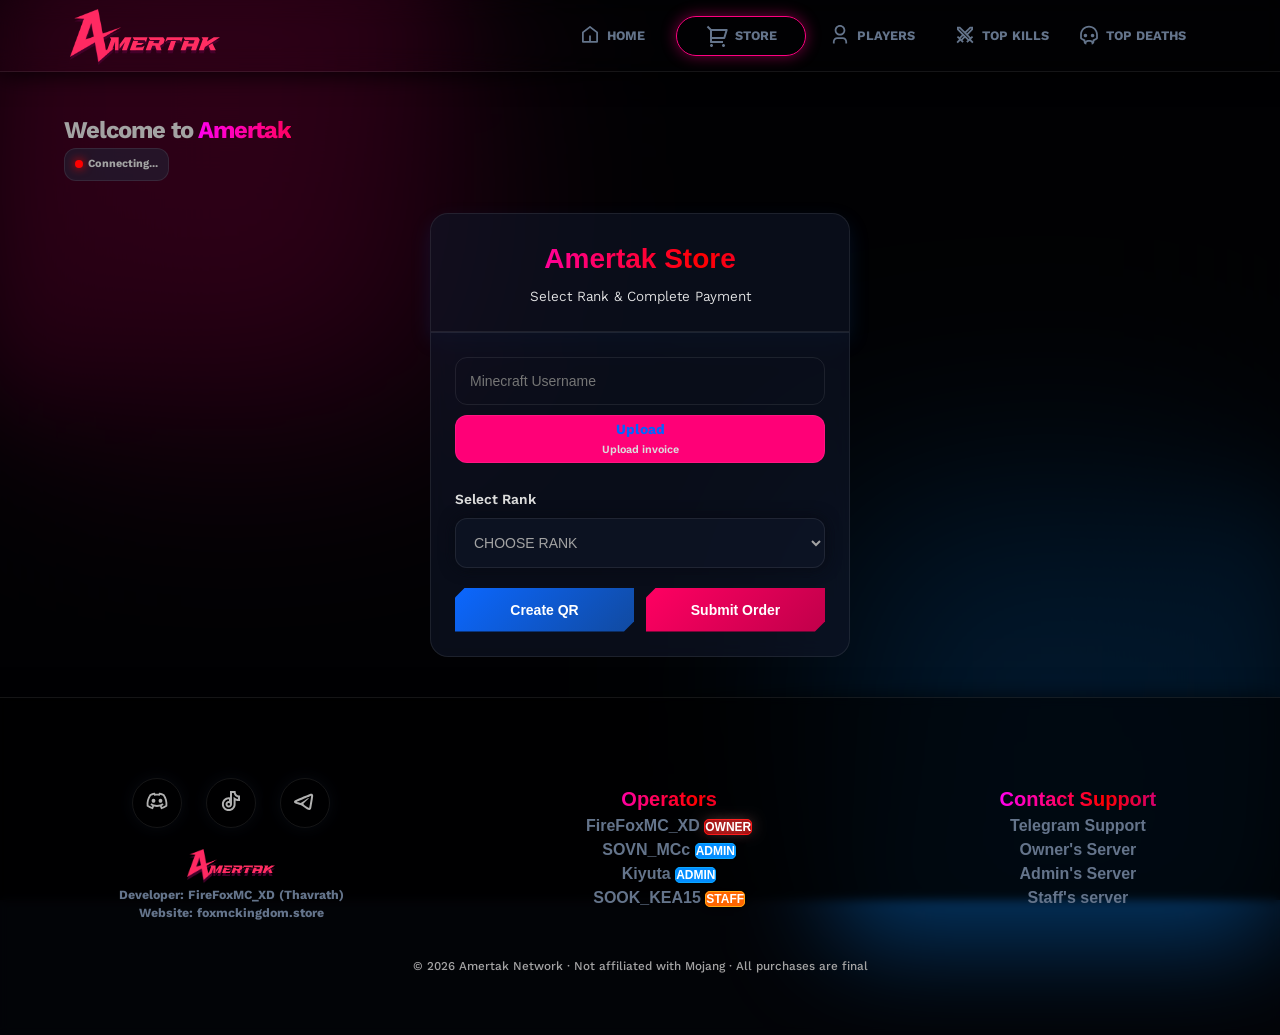
==== store/Payment/index.html @ de05e5a4 "update" ====
<!DOCTYPE html>
<html lang="km">
<head>
    <meta charset="UTF-8">
    <meta name="viewport" content="width=device-width, initial-scale=1.0, maximum-scale=1.0, user-scalable=no">
    <title>Welcome to Amertak</title>

    <meta name="description" content="Best Minecraft Khmer Server in Cambodia! Join Survival & PvP world, build, fight, and enjoy smooth gameplay with Khmer community.">
    <meta name="keywords" content="Minecraft Khmer Server, Cambodia Minecraft Server, Khmer SMP, PvP Server Cambodia, Survival Server Khmer, MC KH Server">

    <!-- Favicon -->
    <link rel="icon" type="image/png" href="/images/logo.svg">
    <link rel="shortcut icon" href="/images/logo.svg">

    <!-- ================= OPEN GRAPH (Facebook / Discord / Messenger preview) ================= -->
    <meta property="og:type" content="website">
    <meta property="og:title" content="Minecraft Khmer Server">
    <meta property="og:description" content="Join the best Khmer Minecraft Server! Survival, PvP, building & more with friends in Cambodia.">
    
    <!-- 🔥 Banner Image (IMPORTANT for link preview) -->
    <meta property="og:image" content="/images/logo.svg">
    <meta property="og:image:width" content="1200">
    <meta property="og:image:height" content="630">

    <!-- Website URL (change to your domain) -->
    <meta property="og:url" content="https://foxmckingdom.com">

    <meta property="og:site_name" content="Khmer Minecraft Server">

    <!-- ================= TWITTER CARD ================= -->
    <meta name="twitter:card" content="summary_large_image">
    <meta name="twitter:title" content="Minecraft Khmer Server">
    <meta name="twitter:description" content="Join Survival & PvP Khmer Minecraft Server with smooth gameplay.">
    <meta name="twitter:image" content="/images/logo.svg">
    
    <!-- External Resources -->
    <script src="https://unpkg.com/lucide@latest"></script>
    <link href="https://fonts.googleapis.com/css2?family=Kantumruy+Pro:wght@400;600;700&display=swap" rel="stylesheet">
    <link rel="stylesheet" href="https://unpkg.com/aos@2.3.4/dist/aos.css">
    <link href="https://fonts.googleapis.com/css2?family=Bungee&family=Share+Tech&display=swap" rel="stylesheet">
    <link rel="stylesheet" href="/style.css">
    <link rel="stylesheet" href="/store/Payment/style.css">
    <link rel="stylesheet" href="/progress-loader/loader.css">
</head>
<body>

    <!-- Blur Background Colours -->
    <div>
        <span class="blur-card"></span>
        <span class="blur-card"></span>
        <span class="blur"></span>
    </div>

    <!-- Mobile Sidebar Drawer (Hidden on Desktop) -->
    <div id="overlay" onclick="toggleSidebar()" class="overlay hidden"></div>
    <aside id="sidebar" class="sidebar-mobile">
        <nav class="mobile-nav">
            <a href='/' class="nav-link"><svg xmlns="http://www.w3.org/2000/svg" viewBox="0 0 24 24" width="20" height="20"><path d="M13 19H19V9.97815L12 4.53371L5 9.97815V19H11V13H13V19ZM21 20C21 20.5523 20.5523 21 20 21H4C3.44772 21 3 20.5523 3 20V9.48907C3 9.18048 3.14247 8.88917 3.38606 8.69972L11.3861 2.47749C11.7472 2.19663 12.2528 2.19663 12.6139 2.47749L20.6139 8.69972C20.8575 8.88917 21 9.18048 21 9.48907V20Z"></path></svg> Home</a>
            
            <a href="/store" class="nav-link active"><svg xmlns="http://www.w3.org/2000/svg" viewBox="0 0 24 24" width="20" height="20"><path d="M4.00436 6.41686L0.761719 3.17422L2.17593 1.76001L5.41857 5.00265H20.6603C21.2126 5.00265 21.6603 5.45037 21.6603 6.00265C21.6603 6.09997 21.6461 6.19678 21.6182 6.29L19.2182 14.29C19.0913 14.713 18.7019 15.0027 18.2603 15.0027H6.00436V17.0027H17.0044V19.0027H5.00436C4.45207 19.0027 4.00436 18.5549 4.00436 18.0027V6.41686ZM6.00436 7.00265V13.0027H17.5163L19.3163 7.00265H6.00436ZM5.50436 23.0027C4.67593 23.0027 4.00436 22.3311 4.00436 21.5027C4.00436 20.6742 4.67593 20.0027 5.50436 20.0027C6.33279 20.0027 7.00436 20.6742 7.00436 21.5027C7.00436 22.3311 6.33279 23.0027 5.50436 23.0027ZM17.5044 23.0027C16.6759 23.0027 16.0044 22.3311 16.0044 21.5027C16.0044 20.6742 16.6759 20.0027 17.5044 20.0027C18.3328 20.0027 19.0044 20.6742 19.0044 21.5027C19.0044 22.3311 18.3328 23.0027 17.5044 23.0027Z"></path></svg> Store</a>

            <a href="/players" class="nav-link"><svg xmlns="http://www.w3.org/2000/svg" viewBox="0 0 24 24" width="20" height="20"><path d="M20 22H18V20C18 18.3431 16.6569 17 15 17H9C7.34315 17 6 18.3431 6 20V22H4V20C4 17.2386 6.23858 15 9 15H15C17.7614 15 20 17.2386 20 20V22ZM12 13C8.68629 13 6 10.3137 6 7C6 3.68629 8.68629 1 12 1C15.3137 1 18 3.68629 18 7C18 10.3137 15.3137 13 12 13ZM12 11C14.2091 11 16 9.20914 16 7C16 4.79086 14.2091 3 12 3C9.79086 3 8 4.79086 8 7C8 9.20914 9.79086 11 12 11Z"></path></svg> Players</a>
            
            <div class="nav-label"><svg xmlns="http://www.w3.org/2000/svg" viewBox="0 0 24 18" width="20" height="20" fill="rgba(255,255,255,1)"><path d="M2 13H8V21H2V13ZM16 8H22V21H16V8ZM9 3H15V21H9V3ZM4 15V19H6V15H4ZM11 5V19H13V5H11ZM18 10V19H20V10H18Z"></path></svg> Leaderboard</div>

            <a href="/topkills" class="nav-link"><svg xmlns="http://www.w3.org/2000/svg" viewBox="0 0 24 27" width="24" height="24" fill="rgba(255,255,255,1)"><path d="M17.4563 3L20.9991 3.00335L21.001 6.52648L15.5341 11.992L18.3624 14.8207L19.7772 13.4071L21.1915 14.8213L18.7166 17.2962L21.545 20.1246L20.1308 21.5388L17.3024 18.7104L14.8275 21.1853L13.4133 19.7711L14.8269 18.3562L11.9981 15.528L9.1703 18.3558L10.5849 19.7711L9.17064 21.1853L6.69614 18.71L3.86734 21.5388L2.45312 20.1246L5.28192 17.2958L2.80668 14.8213L4.22089 13.4071L5.63477 14.8202L8.46212 11.992L3.00181 6.53118L2.99907 3L6.54506 3.00335L11.9981 8.457L17.4563 3ZM9.87612 13.406L7.04807 16.234L7.75607 16.941L10.5831 14.113L9.87612 13.406ZM19.0001 5.001H18.2831L13.4121 9.87L14.1191 10.577L19.0001 5.698V5.001ZM5.00007 5.001V5.701L16.2411 16.942L16.9482 16.2349L5.71507 5.002L5.00007 5.001Z"></path></svg> Top Kills</a>

            <a href="/topdeaths" class="nav-link"><svg xmlns="http://www.w3.org/2000/svg" viewBox="0 0 24 27" width="24" height="24" fill="rgba(255,255,255,1)"><path d="M12 2C17.5228 2 22 6.47715 22 12V15.7639C22 16.5215 21.572 17.214 20.8944 17.5528L18 19V20C18 21.5977 16.7511 22.9037 15.1763 22.9949L14.9499 23.0004C14.9718 22.8926 14.9868 22.7823 14.9943 22.67L15 22.5V22C15 20.9456 14.1841 20.0818 13.1493 20.0055L13 20H11C9.94564 20 9.08183 20.8159 9.00549 21.8507L9 22V22.5C9 22.6714 9.01725 22.8387 9.0501 23.0004L9 23C7.34315 23 6 21.6569 6 20V19L3.10557 17.5528C2.428 17.214 2 16.5215 2 15.7639V12C2 6.47715 6.47715 2 12 2ZM12 4C7.66509 4 4.13546 7.44784 4.00381 11.7508L4 12V15.7639L8 17.7639V19.355L8.07537 19.2711C8.76418 18.5335 9.72777 18.0584 10.7981 18.005L11 18L13.0735 18.0013L13.2964 18.0109C14.2947 18.0846 15.1868 18.5219 15.8452 19.1884L16 19.355V17.7639L20 15.7639V12C20 7.58172 16.4183 4 12 4ZM8 11C9.10457 11 10 11.8954 10 13C10 14.1046 9.10457 15 8 15C6.89543 15 6 14.1046 6 13C6 11.8954 6.89543 11 8 11ZM16 11C17.1046 11 18 11.8954 18 13C18 14.1046 17.1046 15 16 15C14.8954 15 14 14.1046 14 13C14 11.8954 14.8954 11 16 11Z"></path></svg> Top deaths</a>
        </nav>
    </aside>

    <!-- Main Content Wrapper -->
    <div class="app-wrapper">
        <header class="header">
            <div class="header-container">
                <!-- Branding -->
                <div class="header-left">
                    <div class="brand">
                        <div class="brand-icon"><img src="/images/logo.svg" alt="logo" width="150px"></div>
                    </div>
                </div>

                <button onclick="toggleSidebar()" class="hamburger-btn">
                    <svg xmlns="http://www.w3.org/2000/svg" viewBox="0 0 24 24" width="30" height="30" fill="rgba(255,255,255,1)"><path d="M16 18V20H5V18H16ZM21 11V13H3V11H21ZM19 4V6H8V4H19Z"></path></svg>
                </button>

                <!-- Desktop Navigation Bar -->
                <nav class="desktop-navbar">
                    <div class="nav-item" onclick="window.location.href='/'"><svg xmlns="http://www.w3.org/2000/svg" viewBox="0 0 24 27" width="24" height="24" fill="rgba(255,255,255,1)"><path d="M13 19H19V9.97815L12 4.53371L5 9.97815V19H11V13H13V19ZM21 20C21 20.5523 20.5523 21 20 21H4C3.44772 21 3 20.5523 3 20V9.48907C3 9.18048 3.14247 8.88917 3.38606 8.69972L11.3861 2.47749C11.7472 2.19663 12.2528 2.19663 12.6139 2.47749L20.6139 8.69972C20.8575 8.88917 21 9.18048 21 9.48907V20Z"></path></svg> Home</div>

                    <div class="nav-item active" onclick="window.location.href='/store'"><svg xmlns="http://www.w3.org/2000/svg" viewBox="0 0 24 24" width="24" height="24" fill="currentColor"><path d="M4.00436 6.41686L0.761719 3.17422L2.17593 1.76001L5.41857 5.00265H20.6603C21.2126 5.00265 21.6603 5.45037 21.6603 6.00265C21.6603 6.09997 21.6461 6.19678 21.6182 6.29L19.2182 14.29C19.0913 14.713 18.7019 15.0027 18.2603 15.0027H6.00436V17.0027H17.0044V19.0027H5.00436C4.45207 19.0027 4.00436 18.5549 4.00436 18.0027V6.41686ZM6.00436 7.00265V13.0027H17.5163L19.3163 7.00265H6.00436ZM5.50436 23.0027C4.67593 23.0027 4.00436 22.3311 4.00436 21.5027C4.00436 20.6742 4.67593 20.0027 5.50436 20.0027C6.33279 20.0027 7.00436 20.6742 7.00436 21.5027C7.00436 22.3311 6.33279 23.0027 5.50436 23.0027ZM17.5044 23.0027C16.6759 23.0027 16.0044 22.3311 16.0044 21.5027C16.0044 20.6742 16.6759 20.0027 17.5044 20.0027C18.3328 20.0027 19.0044 20.6742 19.0044 21.5027C19.0044 22.3311 18.3328 23.0027 17.5044 23.0027Z"></path></svg> Store</div>

                    <div class="nav-item" onclick="window.location.href='/players'"><svg xmlns="http://www.w3.org/2000/svg" viewBox="0 0 24 27" width="24" height="24" fill="rgba(255,255,255,1)"><path d="M20 22H18V20C18 18.3431 16.6569 17 15 17H9C7.34315 17 6 18.3431 6 20V22H4V20C4 17.2386 6.23858 15 9 15H15C17.7614 15 20 17.2386 20 20V22ZM12 13C8.68629 13 6 10.3137 6 7C6 3.68629 8.68629 1 12 1C15.3137 1 18 3.68629 18 7C18 10.3137 15.3137 13 12 13ZM12 11C14.2091 11 16 9.20914 16 7C16 4.79086 14.2091 3 12 3C9.79086 3 8 4.79086 8 7C8 9.20914 9.79086 11 12 11Z"></path></svg> Players</div>

                    <div class="nav-item" onclick="window.location.href='/topkills'"><svg xmlns="http://www.w3.org/2000/svg" viewBox="0 0 24 27" width="24" height="24" fill="rgba(255,255,255,1)"><path d="M17.4563 3L20.9991 3.00335L21.001 6.52648L15.5341 11.992L18.3624 14.8207L19.7772 13.4071L21.1915 14.8213L18.7166 17.2962L21.545 20.1246L20.1308 21.5388L17.3024 18.7104L14.8275 21.1853L13.4133 19.7711L14.8269 18.3562L11.9981 15.528L9.1703 18.3558L10.5849 19.7711L9.17064 21.1853L6.69614 18.71L3.86734 21.5388L2.45312 20.1246L5.28192 17.2958L2.80668 14.8213L4.22089 13.4071L5.63477 14.8202L8.46212 11.992L3.00181 6.53118L2.99907 3L6.54506 3.00335L11.9981 8.457L17.4563 3ZM9.87612 13.406L7.04807 16.234L7.75607 16.941L10.5831 14.113L9.87612 13.406ZM19.0001 5.001H18.2831L13.4121 9.87L14.1191 10.577L19.0001 5.698V5.001ZM5.00007 5.001V5.701L16.2411 16.942L16.9482 16.2349L5.71507 5.002L5.00007 5.001Z"></path></svg> Top Kills</div>

                    <div class="nav-item" onclick="window.location.href='/topdeaths'"><svg xmlns="http://www.w3.org/2000/svg" viewBox="0 0 24 27" width="24" height="24" fill="rgba(255,255,255,1)"><path d="M12 2C17.5228 2 22 6.47715 22 12V15.7639C22 16.5215 21.572 17.214 20.8944 17.5528L18 19V20C18 21.5977 16.7511 22.9037 15.1763 22.9949L14.9499 23.0004C14.9718 22.8926 14.9868 22.7823 14.9943 22.67L15 22.5V22C15 20.9456 14.1841 20.0818 13.1493 20.0055L13 20H11C9.94564 20 9.08183 20.8159 9.00549 21.8507L9 22V22.5C9 22.6714 9.01725 22.8387 9.0501 23.0004L9 23C7.34315 23 6 21.6569 6 20V19L3.10557 17.5528C2.428 17.214 2 16.5215 2 15.7639V12C2 6.47715 6.47715 2 12 2ZM12 4C7.66509 4 4.13546 7.44784 4.00381 11.7508L4 12V15.7639L8 17.7639V19.355L8.07537 19.2711C8.76418 18.5335 9.72777 18.0584 10.7981 18.005L11 18L13.0735 18.0013L13.2964 18.0109C14.2947 18.0846 15.1868 18.5219 15.8452 19.1884L16 19.355V17.7639L20 15.7639V12C20 7.58172 16.4183 4 12 4ZM8 11C9.10457 11 10 11.8954 10 13C10 14.1046 9.10457 15 8 15C6.89543 15 6 14.1046 6 13C6 11.8954 6.89543 11 8 11ZM16 11C17.1046 11 18 11.8954 18 13C18 14.1046 17.1046 15 16 15C14.8954 15 14 14.1046 14 13C14 11.8954 14.8954 11 16 11Z"></path></svg> Top Deaths</div>
                </nav>
            </div>
        </header>

        <main class="main-content">
            <div class="content-container">
                <!-- Dynamic Page Header -->
                <section class="page-header">
                    <div class="header-titles">
                        <h2 id="mainTitle" data-aos="zoom-up" data-aos-delay="100">Welcome to <strong>Amertak</strong></h2>
                        <!-- Server Status Status -->
                        <div class="header-right">
                            <div class="server-status" data-aos="zoom" data-aos-delay="200">
                                 <span id="statusDot" class="status-dot"></span>
                                <span id="playerCounter" class="status-text">Connecting...</span>
                            </div>
                        </div>
                    </div>
                </section>
                
                <!-- Loading Progress -->
                <div class="glass-loader-container">
                    <svg class="progress-svg">
                        <defs>
                            <linearGradient id="gradient-color" x1="0%" y1="0%" x2="100%" y2="100%">
                                <stop offset="0%" stop-color="#ff0080"/>
                                <stop offset="100%" stop-color="#ff0022"/>
                            </linearGradient>
                        </defs>

                        <circle class="circle-bg" cx="100" cy="100" r="65"></circle>
                        <circle class="circle-progress" id="progress-bar" cx="100" cy="100" r="65"></circle>
                    </svg>

                    <div class="progress-text" id="progress-number"></div>
                </div>
                
<!--  Ranks Store -->
<div class="app">
    <div class="header-store">
        <h4>Amertak Store</h4>
        <p>Select Rank & Complete Payment</p>
    </div>

    <div class="card-store">
        <form id="paymentForm" onsubmit="return false;">

            <div class="form">
                <input 
                    type="text" 
                    id="username"
                    placeholder="Minecraft Username" 
                    required
                >

                <label for="fileUpload" class="upload-btn">
                    <p class="filetext">Upload</p>
                    <p class="filetxt" id="filetxt">Upload invoice</p>
                </label>

                <input 
                    type="file" 
                    id="fileUpload" 
                    name="receipt"
                    accept="image/*"
                    hidden
                    required
                >
            </div>

            <label for="rank">Select Rank</label>
            <select id="rank" required>
                <option value="">Choose Rank</option>
                <option value="vip">VIP - $2</option>
                <option value="mvp">MVP - $3.5</option>
                <option value="mvpplus">MVP+ - $5</option>
                <option value="epic">EPIC - $6.5</option>
                <option value="kingdom">KINGDOM - $8</option>
            </select>

            <p class="errorsl" id="rankError">Please select a rank!</p>

            <div id="loader" class="hidden">
                <div class="spinner"></div>
                <p>Loading QR...</p>
            </div>

            <div id="qr-container" class="hidden">
                <img id="qr-img" src="" alt="QR Code">
            </div>
            
            <div class="button">
                <button class="main-button" type="button" onclick="generateQR()">Create QR</button>
                <button class="main-button" type="button" onclick="sendOrder()">Submit Order</button>
            </div>
        </form>
    </div>
</div>
        </main>

        <!-- ERROR PAYMENT -->
        <div class="error">
            <h1  class="error-title">error</h1>
            <div id="error-info"></div>
            <div class="progress-border"></div>
        </div>

        <!-- Footer -->
        <footer class="footer">
            <!-- Icons & Info -->
            <div class="footer-info" style="margin: auto; position: relative;">
                <div class="sub-footer">
                    <div class="social-links">
                       <a href="https://dsc.gg/fox-mckingdom" class="social-icon" data-aos="fade-up" data-aos-delay="100"><svg class="icon" xmlns="http://www.w3.org/2000/svg" viewBox="0 0 24 24" width="24" height="24" fill="rgba(255,255,255,1)"><path d="M8.52062 13.8458C7.48059 13.8458 6.63159 12.9014 6.63159 11.7446 6.63159 10.5879 7.45936 9.64331 8.52062 9.64331 9.57123 9.64331 10.4308 10.5879 10.4096 11.7446 10.4096 12.9014 9.57123 13.8458 8.52062 13.8458ZM15.4941 13.8458C14.454 13.8458 13.604 12.9014 13.604 11.7446 13.604 10.5879 14.4328 9.64331 15.4941 9.64331 16.5447 9.64331 17.4043 10.5879 17.3831 11.7446 17.3831 12.9014 16.5553 13.8458 15.4941 13.8458ZM10.1253 4.32296 9.81655 3.76001 9.18323 3.86556C7.71915 4.10958 6.32658 4.54677 5.02544 5.14604L4.79651 5.25148 4.65507 5.46009C2.0418 9.31441 1.3258 13.1087 1.68032 16.8362L1.71897 17.2425 2.04912 17.4824C3.78851 18.7465 5.47417 19.5189 7.12727 20.0257L7.91657 20.2676 9.03013 17.5506C10.9397 18.0226 13.0592 18.0228 14.969 17.5511L16.0757 20.2683 16.8668 20.0256C18.5173 19.5193 20.2137 18.7472 21.9466 17.4811L22.2726 17.243 22.3131 16.8414C22.7491 12.5213 21.616 8.75773 19.3547 5.45652L19.2128 5.24944 18.9846 5.14504C17.6767 4.54685 16.2852 4.10981 14.8309 3.86573L14.2132 3.76207 13.8987 4.30369C13.8112 4.45445 13.7215 4.62464 13.6364 4.79687 12.5441 4.6847 11.456 4.68446 10.3726 4.79652 10.2882 4.62736 10.2025 4.4638 10.1253 4.32296ZM6.71436 16.6102C6.91235 16.7243 7.11973 16.8358 7.32557 16.9381L6.8764 18.034C5.75585 17.6259 4.61837 17.0637 3.4476 16.2557 3.22313 13.1178 3.86092 9.951 6.01196 6.68626 6.90962 6.29123 7.8535 5.98279 8.83606 5.77295 8.89631 5.89831 8.95235 6.02066 8.99839 6.12917L9.27128 6.77238 9.96259 6.67098C11.3152 6.4726 12.6772 6.47234 14.0523 6.67124L14.7424 6.77106 15.0147 6.12917C15.0621 6.01743 15.1167 5.89547 15.1743 5.77322 16.1525 5.98326 17.098 6.29212 18.0029 6.68812 19.8781 9.50857 20.8241 12.6544 20.5486 16.2552 19.3837 17.0625 18.2422 17.6249 17.1193 18.0335L16.6735 16.939C16.8799 16.8365 17.0879 16.7246 17.2865 16.6102 17.7763 16.328 18.3039 15.976 18.6402 15.6397L17.3606 14.3602C17.1969 14.5239 16.837 14.7808 16.3831 15.0423 15.9388 15.2983 15.498 15.5052 15.2164 15.5983 13.2126 16.2608 10.7883 16.2608 8.78443 15.5983 8.50285 15.5052 8.06205 15.2983 7.61772 15.0423 7.16383 14.7808 6.80392 14.5239 6.64017 14.3602L5.36065 15.6397C5.6969 15.976 6.2245 16.328 6.71436 16.6102Z"></path></svg></a>
                       <a href="https://tiktok.com/@firefoxmc.xd" class="social-icon" data-aos="fade-up" data-aos-delay="200"><svg class="icon"  xmlns="http://www.w3.org/2000/svg" viewBox="0 0 24 24" width="24" height="24" fill="rgba(255,255,255,1)"><path d="M11.0004 2V8.41396C10.5947 8.33909 10.1768 8.3 9.75039 8.3C5.96724 8.3 2.90039 11.3668 2.90039 15.15C2.90039 18.9332 5.96724 22 9.75039 22C13.5335 22 16.6004 18.9332 16.6004 15.15V11.4136C17.6366 11.8539 18.7662 12.1 20.0005 12.1H21.0005V6.5H20.0005C18.0966 6.5 16.6004 4.96259 16.6004 3V2H11.0004ZM13.0004 4H14.688C15.0818 6.22009 16.7673 7.99607 19.0005 8.4091V10.0282C17.9624 9.87602 17.0253 9.48645 16.1567 8.905L14.6004 7.86327V15.15C14.6004 17.8286 12.429 20 9.75039 20C7.07181 20 4.90039 17.8286 4.90039 15.15C4.90039 12.4714 7.07181 10.3 9.75039 10.3C9.83431 10.3 9.91769 10.3021 10.0005 10.3063V11.9095C9.91795 11.9032 9.83454 11.9 9.75039 11.9C7.95547 11.9 6.50039 13.3551 6.50039 15.15C6.50039 16.9449 7.95547 18.4 9.75039 18.4C11.5453 18.4 13.0004 16.9449 13.0004 15.15C13.0004 11.4334 12.9992 7.71665 13.0004 4ZM8.50039 15.15C8.50039 14.4596 9.06003 13.9 9.75039 13.9C10.4407 13.9 11.0004 14.4596 11.0004 15.15C11.0004 15.8404 10.4407 16.4 9.75039 16.4C9.06003 16.4 8.50039 15.8404 8.50039 15.15Z"></path></svg></a>
                       <a href="https://t.me/Amertak_network" class="social-icon" data-aos="fade-up" data-aos-delay="300"><svg class="icon"  xmlns="http://www.w3.org/2000/svg" viewBox="0 0 24 24" width="24" height="24" fill="rgba(255,255,255,1)"><path d="M17.0943 7.14643C17.6874 6.93123 17.9818 6.85378 18.1449 6.82608C18.1461 6.87823 18.1449 6.92051 18.1422 6.94825C17.9096 9.39217 16.8906 15.4048 16.3672 18.2026C16.2447 18.8578 16.1507 19.1697 15.5179 18.798C15.1014 18.5532 14.7245 18.2452 14.3207 17.9805C12.9961 17.1121 11.1 15.8189 11.2557 15.8967C9.95162 15.0373 10.4975 14.5111 11.2255 13.8093C11.3434 13.6957 11.466 13.5775 11.5863 13.4525C11.64 13.3967 11.9027 13.1524 12.2731 12.8081C13.4612 11.7035 15.7571 9.56903 15.8151 9.32202C15.8246 9.2815 15.8334 9.13045 15.7436 9.05068C15.6539 8.97092 15.5215 8.9982 15.4259 9.01989C15.2904 9.05064 13.1326 10.4769 8.95243 13.2986C8.33994 13.7192 7.78517 13.9242 7.28811 13.9134L7.29256 13.9156C6.63781 13.6847 5.9849 13.4859 5.32855 13.286C4.89736 13.1546 4.46469 13.0228 4.02904 12.8812C3.92249 12.8466 3.81853 12.8137 3.72083 12.783C8.24781 10.8109 11.263 9.51243 12.7739 8.884C14.9684 7.97124 16.2701 7.44551 17.0943 7.14643ZM19.5169 5.21806C19.2635 5.01244 18.985 4.91807 18.7915 4.87185C18.5917 4.82412 18.4018 4.80876 18.2578 4.8113C17.7814 4.81969 17.2697 4.95518 16.4121 5.26637C15.5373 5.58382 14.193 6.12763 12.0058 7.03736C10.4638 7.67874 7.39388 9.00115 2.80365 11.001C2.40046 11.1622 2.03086 11.3451 1.73884 11.5619C1.46919 11.7622 1.09173 12.1205 1.02268 12.6714C0.970519 13.0874 1.09182 13.4714 1.33782 13.7738C1.55198 14.037 1.82635 14.1969 2.03529 14.2981C2.34545 14.4483 2.76276 14.5791 3.12952 14.6941C3.70264 14.8737 4.27444 15.0572 4.84879 15.233C6.62691 15.7773 8.09066 16.2253 9.7012 17.2866C10.8825 18.0651 12.041 18.8775 13.2243 19.6531C13.6559 19.936 14.0593 20.2607 14.5049 20.5224C14.9916 20.8084 15.6104 21.0692 16.3636 20.9998C17.5019 20.8951 18.0941 19.8479 18.3331 18.5703C18.8552 15.7796 19.8909 9.68351 20.1332 7.13774C20.1648 6.80544 20.1278 6.433 20.097 6.25318C20.0653 6.068 19.9684 5.58448 19.5169 5.21806Z"></path></svg></a>
                    </div>
                    <div class="info">
                        <img class="brand-icon" src="/images/logo.svg" alt="Amertak Logo" width="100px" style="margin: auto;">
                       <p data-aos="fade-right" data-aos-delay="100">Developer: FireFoxMC_XD (Thavrath)</p>
                       <p data-aos="fade-left" data-aos-delay="200">Website: foxmckingdom.store</p>
                       <p data-aos="fade-right" data-aos-delay="300">Join Discord server: <a style="color: #ff0022; text-decoration: none;" href="https://dsc.gg/foxmc-kingdom">Click to join!</a></p>
                    </div>
                </div>
                <!-- operator server -->
                <div class="sub-footer">
                    <div class="social-links" style="display: block;">
                        <h4 style="font-size: 20px;" data-aos="zoom-up" data-aos-delay="100">Operators</h4>
                        <p data-aos="zoom-up" data-aos-delay="200" style="color: var(--text-dim);">FireFoxMC_XD <strong class="tag owner">owner</strong></p>
                        <p data-aos="zoom-up" data-aos-delay="300" style="color: var(--text-dim);">SOVN_MCc <strong class="tag">admin</strong></p>
                        <p data-aos="zoom-up" data-aos-delay="400" style="color: var(--text-dim);">Kiyuta <strong class="tag">admin</strong></p>
                        <p data-aos="zoom-up" data-aos-delay="500" style="color: var(--text-dim);">SOOK_KEA15 <strong class="tag staff">staff</strong></p>
                    </div>
                </div>
                <!-- contact support -->
                <div class="sub-footer">
                    <div class="social-links" style="display: block;">
                        <h4 style="font-size: 20px;" data-aos="zoom-up" data-aos-delay="500">Contact Support</h4>
                        <p data-aos="fade-left" data-aos-delay="100" style="color: var(--text-dim);">Telegram Support</p>
                        <p data-aos="fade-right" data-aos-delay="200" style="color: var(--text-dim);">Owner's Server</p>
                        <p data-aos="fade-left" data-aos-delay="300" style="color: var(--text-dim);">Admin's Server</p>
                        <p data-aos="fade-right" data-aos-delay="400" style="color: var(--text-dim);">Staff's server</p>
                    </div>
                </div>
            </div>
            <p class="copyright">© 2026 Amertak Network · Not affiliated with Mojang · All purchases are final</p>
        </footer>
    </div>

    <script src="/script.js"></script>
    <script src="/app/app.js"></script>
    <script src="/store/Payment/script.js"></script>
    <script src="/progress-loader/progress.js"></script>
    <link rel="stylesheet" href="/progress-loader/loader.css">
    <script src="https://unpkg.com/aos@2.3.4/dist/aos.js"></script>
    <script>
        AOS.init({
            duration: 600,
            once: false
        });
    </script>
</body>
</html>
---- style.css ----
:root {
    --bg-dark: #070a13;
    --header-bg: rgba(10, 15, 28, 0);
    --card-bg: rgba(16, 23, 41, 0.6);
    --border: rgba(255, 255, 255, 0.082);
    --accent: #0b84f5;
    --success: #ff0000;
    --danger: #ff3366;
    --low: #009dfe;
    --text-main: #a3a3a3;
    --text-dim: #64748b;
    --transition: 0.25s ease-out;
    --lngrad: linear-gradient(to right, #ff00ee, #ff0000, #a900dc, #ff0000);

    /* Dynamic State Color */
    --chart-color: var(--success);
}

/* --- State Swapping --- */
.trend-up {
    --chart-color: var(--success);
}

.trend-down {
    --chart-color: var(--danger);
}

* {
    margin: 0;
    padding: 0;
    box-sizing: border-box;
}

html {
    scroll-behavior: smooth;
}

body {
    background-color: var(--bg-dark);
    color: var(--text-main);
    font-family: 'Kantumruy Pro', sans-serif;
    line-height: 1.5;
    overflow-x: hidden;
    user-select: none;
    -webkit-tap-highlight-color: none;
}

a {
    text-decoration: none;
}

/* Blur Effect */
.blur {
    position: fixed;
    background: #000000d1;
    backdrop-filter: blur(100px);
    inset: 0;
    width: 100%;
    height: 100%;

    z-index: -1;
}

.blur-card {
    position: fixed;
    width: 50vh;
    height: 50%;
    z-index: -6;
    border-radius: 50px;
    display: flex;
    margin: auto;
    filter: blur(50px);
}

.blur-card:nth-child(1) {
    background: #ff0080;
    left: 0%;
    bottom: 55%;
    animation: blur1 7s infinite alternate;
}

.blur-card:nth-child(2) {
    background-color: #0b84f5;
    right: 0%;
    top: 55%;
    animation: blur2 8s infinite alternate;
}

@keyframes blur1 {
    to {
        transform: translateY(500px);
    }
}

@keyframes blur2 {
    to {
        transform: translateY(-500px);
    }
}

/* --- Navigation & Header --- */
.header {
    position: relative;
    height: 72px;
    background: var(--header-bg);
    backdrop-filter: blur(12px);
    border-bottom: 1px solid var(--border);
    box-shadow: 0 5px 20px #000000b4;

    position: sticky;
    top: 0;
    z-index: 1000;
}

.header-container {
    max-width: 1200px;
    margin: 0 auto;
    height: 100%;
    display: flex;
    align-items: center;
    justify-content: space-between;
    padding: 0 24px;
}

.header-left {
    display: flex;
}

.brand {
    display: flex;
    align-items: center;
    gap: 12px;
    overflow: hidden;
}

.brand-icon {
    background: var(--bg-dark--);
    filter: drop-shadow(0px 3px 0px #44002a);
    border: 1px solid var(--border--);
    color: var(--bg-dark);
    padding: 6px;
    border-radius: 8px;
    display: flex;
    align-items: center;
    overflow: hidden;
}

.desktop-navbar {
    display: flex;
    margin-left: auto;
    margin-right: 20px;
}

.nav-item {
    font-size: 13px;
    font-weight: 700;
    color: var(--text-dim);
    cursor: pointer;
    transition: 0.3s ease;
    text-transform: uppercase;
    height: 40px;
    width: 130px;

    align-items: center;
    justify-content: center;
    display: flex;
    gap: 5px;
}

.nav-item.active {
    border: 1.5px solid #ff0080;
    box-shadow: 0 0 15px #ff008075;
    border-radius: 50px;
}

.nav-label {
    margin-bottom: 10px;
    color: var(--text-dim);
    font-weight: bolder;
}

/* SVG ICONS */
svg {
    fill: var(--text-dim);
}

.nav-item:hover svg,
.nav-item:hover {
    color: #ff0080;
    fill: #ff0080;
}

.server-status {
    background: rgba(30, 41, 59, 0.5);
    padding: 7px 10px;
    border-radius: 12px;
    border: 1px solid var(--border);
    display: inline-flex;
    align-items: center;
    gap: 5px;
}

.status-dot {
    width: 8px;
    height: 8px;
    border-radius: 50%;
    background: var(--success);
    box-shadow: 0 0 10px var(--success);
}

.status-text {
    font-size: 11px;
    font-weight: 800;
    white-space: nowrap;
}

/* --- Mobile Sidebar --- */
.sidebar-mobile {
    position: fixed;
    display: none;
    top: 72px;
    left: 0;
    width: 230px;
    height: 100%;
    background: #0b0b0b51;
    backdrop-filter: blur(15px);
    border: 1.5px solid var(--border);
    box-shadow: 10px 0 35px #000000;
    overflow-y: auto;
    scrollbar-width: none;

    z-index: 200;
    transform: translateX(-100%);
    transition: 0.4s cubic-bezier(0.4, 0, 0.2, 1);
    padding: 24px;
}

.sidebar-open {
    transform: translateX(0);
}

.hamburger-btn {
    display: none;
    position: relative;
    background: none;
    border: none;
    color: var(--text-main);
    cursor: pointer;
    transition: .5s ease;
}

.rotate {
    rotate: 180deg;
}

.nav-link {
    position: relative;
    display: flex;
    align-items: center;
    gap: 10px;
    padding: 8px;
    color: var(--text-dim);
    left: 10px;
    border-radius: 15px;
    margin-bottom: 8px;
    font-weight: 600;
    cursor: pointer;

    z-index: 100;
}

.nav-link.active::before {
    position: relative;
    content: "";
    background: #ff188c;
    box-shadow: 0 0 10px #faa9c9d2;
    width: 3px;
    height: 15px;
    border-radius: 10px;

    z-index: -1;
}

.nav-link.active:after {
    position: fixed;
    content: "";
    background: #00000000;
    backdrop-filter: blur(10px);
    width: 170px;
    height: 50px;
    border-radius: 10px;
    border-bottom: 1px solid #f472b520;
    border-left: 1px solid #f472b520;
    left: 30px;

    z-index: -1;
}

.nav-link:hover svg,
.nav-link:hover {
    color: #ff0080;
    fill: #ff0080;
}

.overlay {
    display: block;
    position: fixed;
    inset: 0;
    background: #00000000;
    z-index: 150;
}

/* --- Main Layout --- */
.content-container {
    max-width: 1200px;
    margin: 0 auto;
    padding: 40px 24px;
}

.page-header {
    display: flex;
    justify-content: space-between;
    align-items: flex-end;
    margin-bottom: 32px;
    gap: 20px;
}

.header-titles h2 {
    font-size: 1.5rem;
    letter-spacing: -1px;
}

h2 strong {
    color: transparent;
    -webkit-background-clip: text;
    background-image: var(--lngrad);
    background-size: 500%;
}

.header-titles p {
    color: var(--text-dim);
    margin-top: 4px;
}

.search-wrapper {
    position: relative;
    width: 320px;
}

.search-input:hover {
    box-shadow: 0 0 100px #ff00ee12, 0 10px 100px #338bff0c;
}

.search-icon {
    position: absolute;
    left: 16px;
    top: 50%;
    transform: translateY(-50%);
    width: 18px;
    color: var(--text-dim);
}

.search-input {
    width: 100%;
    background: var(--card-bg);
    border: 1px solid var(--border);
    padding: 14px 14px 14px 48px;
    border-radius: 16px;
    color: white;
    outline: none;
    transition: 0.3s;
}

/* --- Player Cards --- */
.player-grid {
    display: grid;
    grid-template-columns: repeat(auto-fit, minmax(340px, 1fr));
    gap: 20px;
    margin-bottom: 40px;
}

.player-card {
    background: var(--card-bg);
    border: px solid var(--border);
    border-radius: 24px;
    padding: 20px;
    display: flex;
    align-items: center;
    gap: 16px;
    transition: 0.3s cubic-bezier(0.4, 0, 0.2, 1);
}

.player-card:hover {
    transform: translateY(-4px);
    border-color: rgba(245, 158, 11, 0.4);
    background: rgba(30, 41, 59, 0.5);
}

.avatar {
    width: 58px;
    height: 58px;
    border-radius: 16px;
    background: #1e293b;
    object-fit: cover;
}

.status-indicator {
    width: 14px;
    height: 14px;
    border-radius: 50%;
    border: 3px solid var(--bg-dark);
    position: absolute;
    bottom: -2px;
    right: -2px;
}

.rank-badge {
    font-size: 9px;
    padding: 2px 8px;
    border-radius: 6px;
    text-transform: uppercase;
    font-weight: 800;
    background: rgba(255, 255, 255, 0.1);
    color: var(--text-dim);
}

.rank-badge.rank-player {
    background: rgba(148, 163, 184, 0.14);
    color: #cbd5e1;
}

.rank-badge.rank-owner {
    background: rgba(245, 158, 11, 0.18);
    color: #fbbf24;
}

.rank-badge.rank-admin {
    background: rgba(239, 68, 68, 0.16);
    color: #f87171;
}

.rank-badge.rank-kingdom {
    background: rgba(34, 197, 94, 0.16);
    color: #4ade80;
}

.rank-badge.rank-tiktoker {
    background: rgba(236, 72, 153, 0.16);
    color: #f472b6;
}

.player-stats {
    display: flex;
    gap: 16px;
    margin-top: 8px;
}

.stat-item {
    display: flex;
    align-items: center;
    gap: 6px;
    font-size: 11px;
    font-weight: 800;
    color: var(--text-dim);
}

.stat-item i {
    width: 14px;
    color: var(--accent);
}

/* --- Analytics & Footer --- */
.analytics-container {
    display: grid;
    grid-template-columns: repeat(auto-fit, minmax(250px, 1fr));
    gap: 20px;
    margin: auto;
}

.analytics-card {
    background: var(--card-bg);
    border: 1px solid var(--border);
    border-radius: 24px;
    padding: 20px;
    position: relative;
    box-shadow: 0 0 20px #0000009c;
}

#trendPercent {
    text-shadow: 0 0 15px var(--chart-color);
    transition: color 0.5s ease;
}

.tag-list {
    font-size: 15px;
    font-family: sans-serif;
    margin-left: 5px;
}

.tag {
    font-size: 12px;
    color: var(--text-main);
    font-weight: 800;
    border-radius: 5px;
    border: 1px solid rgb(11, 166, 255);
    justify-content: center;
    align-items: center;
    background-color: #038eff;
    box-shadow: 0 0 10px #000000c5;
    text-transform: uppercase;
}

.owner {
    background: rgb(153, 0, 0);
    border: 1px solid rgb(255, 11, 11);
    text-shadow: 0 0 15px #ffa7a7;
}

.staff {
    background: rgb(255, 102, 0);
    border: 1px solid rgb(255, 168, 18);
}

.footer {
    padding: 60px 0;
    text-align: center;
    border-top: 1.5px solid var(--border);
    margin-top: 40px;
    box-shadow: 0 0 20px rgba(0, 0, 0, 0.683);
    background: #00000098;
    backdrop-filter: blur(5px);
    display: block;
    margin: auto;
}

.footer-info {
    display: flex;
}

.sub-footer {
    display: block;
    margin: auto;
}

.social-links {
    display: flex;
    justify-content: center;
    padding: 20px;
    gap: 24px;
    margin-bottom: 20px;
}

.social-links h4 {
    font-family: sans-serif;
    font-weight: 800;
}

.social-links p {
    font-family: sans-serif;
    font-weight: 600;
}

.tag {
    color: #fff;
}

.social-icon {
    color: var(--text-dim);
    transition: 0.3s;
    border: 1.5px solid var(--border);
    border-radius: 50%;
    width: 50px;
    height: 50px;
    justify-content: center;
    align-items: center;
    text-align: center;
    display: block;
    box-shadow: 0 0 15px #070a13;
}

.icon {
    justify-content: center;
    align-items: center;
    text-align: center;
    transition: .2s ease;
    margin: auto;
    margin-top: 10px;
    fill: #b1b1b1;
}

.social-icon:hover .icon {
    position: relative;
    color: var(--accent);
    transform: scale(1.2);
}

.social-icon:hover {
    border-color: rgb(255, 0, 111);
    box-shadow: 0 0 10px #ff3366;
}

.info {
    padding: 15px;
    text-align: center;
    justify-content: center;
    font-size: 12.5px;
    font-weight: 700;
    color: var(--text-dim);
    margin-top: -40px;
}

.copyright {
    font-size: 12px;
    font-weight: 500;
}

.sub-copyright {
    font-size: 10px;
    color: #475569;
    margin-top: 8px;
}

/* Containers */
.containers {
    position: relative;
    margin: auto;
    display: grid;
    grid-template-columns: repeat(auto-fill, minmax(340px, 1fr));
}

h4 {
    font-family: "Bungee", sans-serif;
    text-align: center;
    font-size: 20px;
    color: transparent;
    -webkit-background-clip: text;
    background-image: var(--lngrad);
    background-size: 200%;
}

select {
    background: var(--card-bg);
    color: var(--text-main);
    outline: none;
    border-radius: 10px;
    border: 1px solid var(--border);
    box-shadow: 0 0 15px #070a13;
    height: 30px;
    width: 80px;
    text-transform: uppercase;
    behavior: var(--danger)
}

select option {
    background: var(--card-bg);
    border-radius: 10px;
}

.boxes {
    background: var(--card-bg);
    backdrop-filter: blur(30px);
    border: 1px solid var(--border);
    border-radius: 15px;
    position: relative;
    display: flex;
    margin: 0 15px;
    transition: .2s ease-in-out;
    box-shadow: 0 0 10px #0b0b0bde;
    grid-template-columns: repeat(auto-fill, minmax(360px, 1fr));
    overflow: hidden;
}

.boxes:before {
    content: "";
    position: fixed;
    top: 10px;
    rotate: 45deg;
    right: -30px;
    text-transform: uppercase;

    text-align: center;
    display: flex;
    justify-content: center;
    align-items: center;
    font-size: 12px;
    font-weight: 800;
    width: 100px;
    height: 20px;
}

.boxes:nth-child(2):before {
    content: "Soon!";
    background: #be0114;
    box-shadow: 0 0 15px #00000081;
}

.boxes .gamemode-cart {
    position: relative;
    display: block;
    margin: 20px;
}

.boxes .gm-title {
    text-align: center;
    margin-left: 70px;
    color: #009dfe;
    font-weight: bolder;
}

.boxes .gm-txt {
    font-size: 12.5px;
    color: var(--text-dim);
    margin-left: 80px;
}

.gm-svg {
    position: fixed;
    display: flex;
    background: var(--card-bg);
    border: 1.25px solid var(--border);
    width: 70px;
    height: 70px;
    fill: #ff0080;
    margin: 15px;
    text-align: center;
    justify-content: center;
    align-items: center;
    border-radius: 10px;
    overflow: hidden;

    z-index: 100;
}
.gm-svg svg {
    fill: #ffffff;
}

.gm-svg:before {
    position: absolute;
    content: "";
    height: 30px;
    width: 30px;
    background: #0088ffbd;
    border-radius: 10px;
    filter: blur(15px);

    z-index: -100;
}

.boxes:hover {
    scale: 1.015;
    transform: translateY(-2px);
    box-shadow: 0 0 150px #ff00ee12, 0 10px 100px #338bff0c;
}

.picture {
    width: 100px;
    border-radius: 15px;
    border: 1px solid var(--border);
    background: var(--card-bg);
}

#progress {
    width: 80px;
    height: 80px;
    background: conic-gradient(#ff0000 0deg, #ff0000 10deg, #1e293b 10deg);
    box-shadow: 0 0 15px #76011edf;
    display: flex;
    justify-content: center;
    align-items: center;
    position: relative;
    border-radius: 50%;
    top: -10px;
    transition: 1s ease-in-out;
}

#progress::before {
    content: "";
    position: absolute;
    width: 70px;
    height: 70px;
    background: #0f172a;
    border-radius: 50%;
}

#progress span {
    position: relative;
    color: #fff;
    font-size: 32px;
    font-weight: bolder;
}

.not-found {
    position: relative;
    margin: auto;
}

/* KIT IMAGE + RANKS TAG */
/* SLIDER */
.slider {
    position: relative;
    margin: auto;
    width: 100%;
    max-width: 390px;
    overflow: hidden;
    position: relative;
    border-radius: 17px 20px 0px;
    background: var(--card-bg);
    box-shadow: 0 0 15px #070a13cf;
    border: 1px solid var(--border);
}

.slider button {
    position: absolute;
    background: none;
    bottom: 10px;
    left: 10px;
    width: 80px;
    height: 30px;
    border: 1.5px solid var(--danger);
    border-radius: 20px;
    color: #fff;
    box-shadow: 0 0 15px rgb(22, 5, 22);
    font-weight: 800;
    align-items: center;
    justify-content: center;
    text-align: center;
    transition: 0.3s;
    cursor: pointer;
    z-index: 1;
    text-transform: uppercase;
    font-size: 12px;
}

.slider:hover button {
    box-shadow: 0 0 15px #ff008075;
}

/* TRACK */
.kitImg {
    display: flex;
}

/* CARD */
.kitCard {
    min-width: 100%;
    height: 220px;
    position: relative;
    overflow: hidden;
    user-select: none;
}

.kitCard img {
    position: relative;
    align-items: center;
    justify-content: center;
    display: flex;
    top: 50px;
    margin: auto;
    width: 80%;
    object-fit: cover;
    pointer-events: none;
}

/* TAG */
.rankTag {
    position: absolute;
    top: 0;
    left: 0;
    height: 30px;
    width: 100px;
    text-align: center;
    padding: 5px;
    background: #ff004069;
    backdrop-filter: blur(5px);
    color: white;
    border-radius: 10px 0px;
    border-bottom: 1.5px solid #ff7ec17f;
    border-right: 1.5px solid #ff7ec17f;
    font-size: 14px;
    text-transform: uppercase;
    font-weight: 800;
    box-shadow: 0 0 15px #000000;
}

/* DOTS */
.dots {
    position: absolute;
    bottom: 15px;
    left: 50%;
    transform: translateX(-50%);
    display: flex;
    gap: 10px;
    cursor: pointer;
}

.dot {
    width: 5px;
    height: 5px;
    border-radius: 50%;
    background: #ffffff70;
    transition: .3s;
}

.dot.active {
    background: var(--danger);
    box-shadow: 0 0 15px #ff0080;
    transform: scale(1.3);
}

/* Music display */
.music {
    position: fixed;
    bottom: 20px;
    left: 20px;
    background: linear-gradient(120deg, #ff0000, #ff0080, #ff0000);
    border-left: 1.3px solid #ffb0d7c8;
    border-top: 1.3px solid #ffb0d7c8;
    box-shadow: 0 0 15px #150000b1;
    width: 50px;
    height: 50px;
    border-radius: 17px;
    text-align: center;
    align-items: center;
    justify-content: center;
    margin: auto;
    display: block;
    transition: 0.3s;
    cursor: pointer;

    z-index: 100;
}

.music:before {
    position: fixed;
    content: "";
    width: 40px;
    height: 40px;
    border-radius: 15px;
    background: linear-gradient(60deg, #a90000, #ff0080, #cb0000);
    border-right: 1.3px solid #ffb0d7c8;
    border-bottom: 1.3px solid #ffb0d7c8;
    box-shadow: 0 0 15px #070a13;
    margin: 4px -20px;
    transition: 0.4s;

    z-index: 101;
}

.music::after {
    position: fixed;
    content: "Villager";
    text-decoration: underline;
    font-family: "Kantumruy Pro", sans-serif;
    width: 40px;
    height: 40px;
    border-radius: 15px;
    text-align: center;
    font-size: 15px;
    font-weight: 800;
    background: linear-gradient(120deg, #e400007a, #d100697a);
    backdrop-filter: blur(5px);
    border-top: 1.3px solid #ffb0d7c8;
    border-right: 1.3px solid #ffb0d7c8;
    box-shadow: 0 0 15px #150000b1;
    color: transparent;
    margin: 4px -20px;
    transition: 0.55s;
    cursor: auto;

    z-index: 0;
}

.musicPlayer {
    position: fixed;
    display: flex;
    gap: 40px;
    transition: 0.55s;
    top: 13px;
    left: 0;
    opacity: 0;
    transform: translateX(0);

    z-index: 1;
}

.musicPlayer div {
    transition: 0.2s;
}

.icon-ro {
    display: table-cell;
}

.music-select {
    position: fixed;
    display: block;
    bottom: 11px;
    left: 0px;
    width: 0;
    height: 0;
    color: transparent;
    transform: translateY(40px);
    background-image: linear-gradient(45deg, #0000001e, #0000001e);
    backdrop-filter: blur(10px);
    width: 0;
    border-radius: 15px;
    box-shadow: 0 0 15px #070a13;

    z-index: -100;
}

.music-select:before {
    content: "";
    width: 90px;
    height: 90px;
    opacity: 0.5;
    left: 0;
    top: 0;
    border-radius: calc(50%);
    background: #fe009d81;
    position: absolute;
    filter: blur(20px);

    z-index: -10;
}

.music-select li {
    list-style: none;
    font-size: 10px;
    justify-content: center;
    text-align: center;
    gap: 20px;
    display: flex;
    background: #151e3548;
    border-radius: 10px;
    align-items: center;
    margin: 10px;
    height: 20px;
    border-left: 1px solid #7979797d;
    border-bottom: 1px solid #7979797d;
}

.music-select h1 {
    margin-top: 10px;
    color: var(--danger);
}

.music-select svg {
    position: fixed;
    left: 35px;
    width: 10px;
}

.skip-right .select {
    background: #fff;
    fill: #ff0080;
    border-radius: calc(50%);
    transition: .3s;
}

.skip-right:hover .select {
    transform: rotate(-90deg);
}

.skip-right:hover .music-select {
    border-right: 1.2px solid #f472b57d;
    border-top: 1.2px solid #f472b57d;
    box-shadow: 0 0 15px #000000cc;
    width: 150px;
    height: 170px;
    color: #fff;

    z-index: 101;
}

.music-select h1 {
    font-size: 0;
}

.skip-right:hover h1 {
    font-size: 15px;
}

.error-ms {
    position: fixed;
    opacity: 0;
    visibility: hidden;
    transition: opacity .5s ease, visibility .5s ease;
    right: 10px;
    top: 80px;
    padding: 5px;
    width: 300px;
    box-shadow: 0 0 15px #00000087;
    border-radius: 10px;
    background: #1e293b1a;
    backdrop-filter: blur(10px);
    overflow: hidden;
    transition: .5s ease;
    border: 1.5px solid var(--border);

    z-index: 100;
}

.error {
    font-weight: bolder;
    opacity: 1;
    visibility: visible;
}

.percenterror {
    position: fixed;
    display: flex;
    left: 0;
    bottom: 0;
    height: 3px;
    background: #cb0000;
    animation: percenterror 4s ease;
}

@keyframes percenterror {
    from {
        width: 100%;
    }

    to {
        width: 0%;
    }
}

@keyframes errorms {
    from {
        border-bottom-width: 100%;
    }

    to {
        border-bottom-width: 0;
    }
}

.error-ms h1 {
    color: #d80000;
    text-shadow: 0 0 10px #be0114;
    text-transform: uppercase;
    font-size: 20px;
}

.error-ms p {
    color: var(--text-dim);
}

.music svg {
    position: fixed;
    margin: 12px -12px;
    fill: #fff;
    z-index: 101;
    transition: 0.5s;
    cursor: pointer;
}

.music:hover,
.music:hover {
    scale: 1.2;
}

.music:hover .musicPlayer {
    scale: 1;
    left: 60px;
    opacity: 1;
}

.musicPlayer div:hover {
    scale: 1.05;
}

.music:active,
.music:active {
    scale: 1.15;
}

.music:hover.music::after {
    transform: translateX(10px);
    width: 140px;
    color: #fff;
}

.music:active.music::after {
    transform: translateX(7px);
    width: 135px;
    color: #fff;
}

/* --- Responsive --- */
@media (max-width: 1024px) {

    .desktop-navbar,
    .desktop-only {
        display: none;
    }

    .page-header {
        flex-direction: column;
        align-items: flex-start;
    }

    .search-wrapper {
        width: 100%;
    }

    .hamburger-btn {
        display: block;
    }

    /* --- Analytics & Footer --- */
    .analytics-container {
        grid-template-columns: repeat(auto-fill, minmax(160px, 1fr));
    }

    .sidebar-mobile {
        display: block;
    }

    .social-icon {
        display: flex;
        justify-content: center;
        text-align: center;
        align-items: center;
    }

    .social-icon .icon {
        justify-content: center;
    }

    .social-links {
        text-align: center;
    }

    .footer {
        display: block;
        justify-content: center;
        text-align: center;
        align-items: center;
    }

    .footer-info {
        display: block;
        justify-content: center;
        text-align: center;
        align-items: center;
    }

    .tag-list {
        font-size: small;
        color: var(--text-dim);
    }

    .tag-list strong {
        font-size: 10px;
        color: #fff;
    }

    .tag strong {
        color: #fff;
    }

    .boxes {
        margin: 15px 0;
    }

    /* Containers */
    .containers {
        position: relative;
        margin: auto;
        display: block;
        grid-template-columns: repeat(auto-fill, minmax(340px, 1fr));
    }

    .slider {
        max-width: none;
    }
}

.hidden {
    display: none !important;
}
---- store/Payment/style.css ----
.app {
    position: relative;
    margin: auto;
    max-width: 420px;
    width: 100%;
}

/* Header */
.header-store {
    background: var(--card-bg);
    border: 1.5px solid var(--border);
    color: white;
    padding: 24px;
    border-radius: 18px 18px 0 0;
    text-align: center;
    box-shadow: 0 8px 20px rgba(17, 74, 160, 0.2);
}

.header-store h4 {
    font-size: 28px;
    margin-bottom: 6px;
    font-family: sans-serif;
    font-weight: 800;
}

.header-store p {
    font-size: 14px;
    opacity: 0.9;
}

/* Card */
.card-store {
    background: var(--card-bg);
    backdrop-filter: blur(10px);
    padding: 24px;
    border-radius: 0 0 18px 18px;
    border: 1.5px solid var(--border);
}

/* Form Layout */
.form {
    display: flex;
    gap: 10px;
    margin-bottom: 18px;
    flex-wrap: wrap;
}

/* Username Input */
input[type="text"] {
    min-width: 100%;
    height: 48px;
    border: 1.5px solid var(--border);
    border-radius: 12px;
    padding: 0 14px;
    font-size: 14px;
    outline: none;
    color: #dcdcdc;
    transition: 0.3s;
    box-shadow: none;
    background: none;
}

input[type="text"]:focus {
    border-color: #ff0b44;
}

/* Upload Button */
.upload-btn {
    flex: 1;
    min-width: 160px;
    height: 48px;
    border: 1.5px solid var(--border);
    border-radius: 12px;
    display: flex;
    flex-direction: column;
    justify-content: center;
    align-items: center;
    cursor: pointer;
    background: #ff0077;
    transition: 0.3s;
}
.upload-btn:focus {
    border-color: #3184ff;
}

.upload-btn:hover {
    background: #c0004a;
    border-color: #ff0b38;
}

.filetext {
    font-size: 14px;
    font-weight: bold;
    color: #0066ff;
    margin-bottom: 2px;
}

.filetxt {
    font-size: 11px;
    color: #dcdcdc;
}

/* Label */
label {
    font-size: 14px;
    font-weight: 600;
    color: #dcdcdc;
    display: block;
    margin-bottom: 8px;
}

/* Select */
select {
    width: 100%;
    height: 50px;
    padding: 14px;
    border-radius: 12px;
    border: 1px solid var(--border);
    font-size: 14px;
    outline: none;
    margin-bottom: 10px;
    transition: 0.3s;
}

select:focus {
    border-color: #ff0b91;
}


/* Error */
.errorsl {
    color: #e53935;
    font-size: 13px;
    margin-bottom: 14px;
    display: none;
}

/* Buttons */
.button {
    display: flex;
    gap: 12px;
    margin-top: 10px;
}

.main-button {
    flex: 1;
    padding: 14px;
    border: none;
    background: linear-gradient(135deg, #0b67ff, #114aa0);
    color: white;
    font-size: 14px;
    font-weight: bold;
    cursor: pointer;
    transition: 0.3s;
    clip-path: polygon(
        10px 0,
        100% 0,
        100% calc(100% - 10px),
        calc(100% - 10px) 100%,
        0 100%,
        0 10px
    );
}

.main-button:hover {
    transform: scale(1.02);
    opacity: 0.9;
}

.main-button:last-child {
    background: linear-gradient(135deg, #ff0062, #c0004a);
}

.main-button::before {
    position: fixed;
    display: flex;
    content: "";
    top: 50px;
    width: 250px;
    height: 100px;
    transform: translateY(-80px);
    background: #3184ff;
    rotate: -45deg;

    z-index: -1;
    transition: .5s ease;
}
.main-button:nth-last-child(1)::before {
    position: fixed;
    display: flex;
    content: "";
    top: 50px;
    width: 250px;
    height: 100px;
    transform: translateY(-80px);
    background: #ff008c;
    rotate: -45deg;

    z-index: -1;
    transition: .5s ease;
}
.main-button:hover::before {
    transform: translateX(100px);
}

/* Loader */
#loader {
    text-align: center;
    margin-top: 20px;
}

.spinner {
    width: 42px;
    height: 42px;
    border: 4px solid #dce3ec;
    border-top: 4px solid #ff0b6d;
    border-radius: 50%;
    animation: spin 1s linear infinite;
    margin: auto;
}

@keyframes spin {
    100% {
        transform: rotate(360deg);
    }
}

/* QR */
#qr-container {
    position: relative;
    margin: auto;
    width: 200px;
    height: 290px;
    margin-top: 5px;
    text-align: center;
    overflow: hidden;
    box-shadow: 0 5px 10px #00000025;
    border-radius: 16px;
}

#qr-img {
    position: relative;
    justify-content: center;
    align-items: center;
    display: flex;
    width: 260px;
    scale: 2;
    top: 20px;
    max-width: 100%;
}

/* Utility */
.hidden {
    display: none;
}

.error {
    opacity: 0;
    scale: 0;
    visibility: hidden;

    position: fixed;
    display: block;
    top: 80px;
    left: 10px;
    padding: 10px;
    border: 1.5px solid var(--border);
    border-radius: 12px;
    background: var(--card-bg);
    backdrop-filter: blur(10px);
    width: 300px;
    overflow: hidden;
    transition: .4s ease;

    z-index: 100;
}
.error h1 {
    color: red;
    text-shadow: 0 0 15px #ad0000;
    text-transform: uppercase;
    font-size: 1.3rem;
}
.error span {
    color: var(--text-dim);
    font-size: 0.9rem;
}
.toggleError {
    scale: 1;
    opacity: 1;
    visibility: visible;
}
.progress-border {
    visibility: hidden;
    opacity: 0;
    position: fixed;
    left: 0;
    bottom: 0;
    height: 3px;
}

.toggleProgress {
    visibility: visible;
    opacity: 1;
    background: #cb0000;
    animation: progress-border 4s ease;
}

.toggleProgress-sucess {
    visibility: visible;
    opacity: 1;
    background: #1f9000;
    animation: progress-border 4s ease;
}

@keyframes progress-border {
    from {
        width: 100%;
    }
    to {
        width: 0%;
    }
}
/* Mobile */
@media (max-width: 480px) {
    .form {
        flex-direction: column;
    }
    
    .button {
        flex-direction: column;
    }
    
    .header h2 {
        font-size: 24px;
    }
}
---- progress-loader/loader.css ----
.glass-loader-container {
    margin: auto;
    position: fixed;
    left: 0;
    top: 0;
    width: 100%;
    height: 100%;
    display: flex;
    justify-content: center;
    align-items: center;
            
    /* Effect កញ្ចក់ (Glassmorphism) */
    background: rgba(10, 0, 0, 0.904); /* ពណ៌សថ្លាខ្លាំង */
    backdrop-filter: blur(10px);          /* ធ្វើឱ្យផ្ទៃខាងក្រោយ Blur */
    -webkit-backdrop-filter: blur(10px);  /* ជំនួយដល់ Safari Browser */
            
    /* ព្រំដែនកញ្ចក់ និងស្រមោល */
    border: 1px solid rgba(255, 255, 255, 0.15);
    box-shadow: 0 8px 32px 0 rgba(0, 0, 0, 0.37);
    z-index: 100;
}

/* ៣. រៀបចំ SVG រង្វង់ */
.progress-svg {
    width: 200px;
    height: 200px;
    transform: rotate(-90deg); /* បង្វិលកូដឱ្យចាប់ផ្តើម Loading ពីខាងលើចំកណ្តាល (12 o'clock) */
}

.progress-svg circle {
    fill: none;
    stroke-width: 9px; /* កម្រាស់ខ្សែរង្វង់ */
    stroke-linecap: round; /* ធ្វើឱ្យចុងខ្សែមានរាងមូលស្អាត */
    filter: drop-shadow(0px 0px 15px rgba(255, 0, 0, 0.662));
}

/* ខ្សែរង្វង់ខាងក្រោយ (Background Circle) */
.circle-bg {
            stroke: rgba(255, 255, 255, 0.05);
}

/* ខ្សែរង្វង់ Loading ដែលរត់ទៅមុខ (Progress Circle) */
.circle-progress {
    stroke: url(#gradient-color); /* យកពណ៌មកពី SVG Gradient */
    /* គណនាបរិមាត្ររង្វង់: 2 * pi * r => 2 * 3.1415 * 85 = 534 */
    stroke-dasharray: 534; 
    stroke-dashoffset: 534; /* ចាប់ផ្តើមពី ៥៣៤ មានន័យថា % នៅសូន្យ */
    transition: stroke-dashoffset 0.5s ease; /* ធ្វើឱ្យចលនារត់រលូន */
}

.progress-text {
    position: absolute;
    font-size: 2rem;
    font-weight: bold;
    color: #ffffff;
    text-shadow: 0 2px 10px rgba(255, 255, 255, 0.2);
}
---- progress-loader/loader.css ----
.glass-loader-container {
    margin: auto;
    position: fixed;
    left: 0;
    top: 0;
    width: 100%;
    height: 100%;
    display: flex;
    justify-content: center;
    align-items: center;
            
    /* Effect កញ្ចក់ (Glassmorphism) */
    background: rgba(10, 0, 0, 0.904); /* ពណ៌សថ្លាខ្លាំង */
    backdrop-filter: blur(10px);          /* ធ្វើឱ្យផ្ទៃខាងក្រោយ Blur */
    -webkit-backdrop-filter: blur(10px);  /* ជំនួយដល់ Safari Browser */
            
    /* ព្រំដែនកញ្ចក់ និងស្រមោល */
    border: 1px solid rgba(255, 255, 255, 0.15);
    box-shadow: 0 8px 32px 0 rgba(0, 0, 0, 0.37);
    z-index: 100;
}

/* ៣. រៀបចំ SVG រង្វង់ */
.progress-svg {
    width: 200px;
    height: 200px;
    transform: rotate(-90deg); /* បង្វិលកូដឱ្យចាប់ផ្តើម Loading ពីខាងលើចំកណ្តាល (12 o'clock) */
}

.progress-svg circle {
    fill: none;
    stroke-width: 9px; /* កម្រាស់ខ្សែរង្វង់ */
    stroke-linecap: round; /* ធ្វើឱ្យចុងខ្សែមានរាងមូលស្អាត */
    filter: drop-shadow(0px 0px 15px rgba(255, 0, 0, 0.662));
}

/* ខ្សែរង្វង់ខាងក្រោយ (Background Circle) */
.circle-bg {
            stroke: rgba(255, 255, 255, 0.05);
}

/* ខ្សែរង្វង់ Loading ដែលរត់ទៅមុខ (Progress Circle) */
.circle-progress {
    stroke: url(#gradient-color); /* យកពណ៌មកពី SVG Gradient */
    /* គណនាបរិមាត្ររង្វង់: 2 * pi * r => 2 * 3.1415 * 85 = 534 */
    stroke-dasharray: 534; 
    stroke-dashoffset: 534; /* ចាប់ផ្តើមពី ៥៣៤ មានន័យថា % នៅសូន្យ */
    transition: stroke-dashoffset 0.5s ease; /* ធ្វើឱ្យចលនារត់រលូន */
}

.progress-text {
    position: absolute;
    font-size: 2rem;
    font-weight: bold;
    color: #ffffff;
    text-shadow: 0 2px 10px rgba(255, 255, 255, 0.2);
}
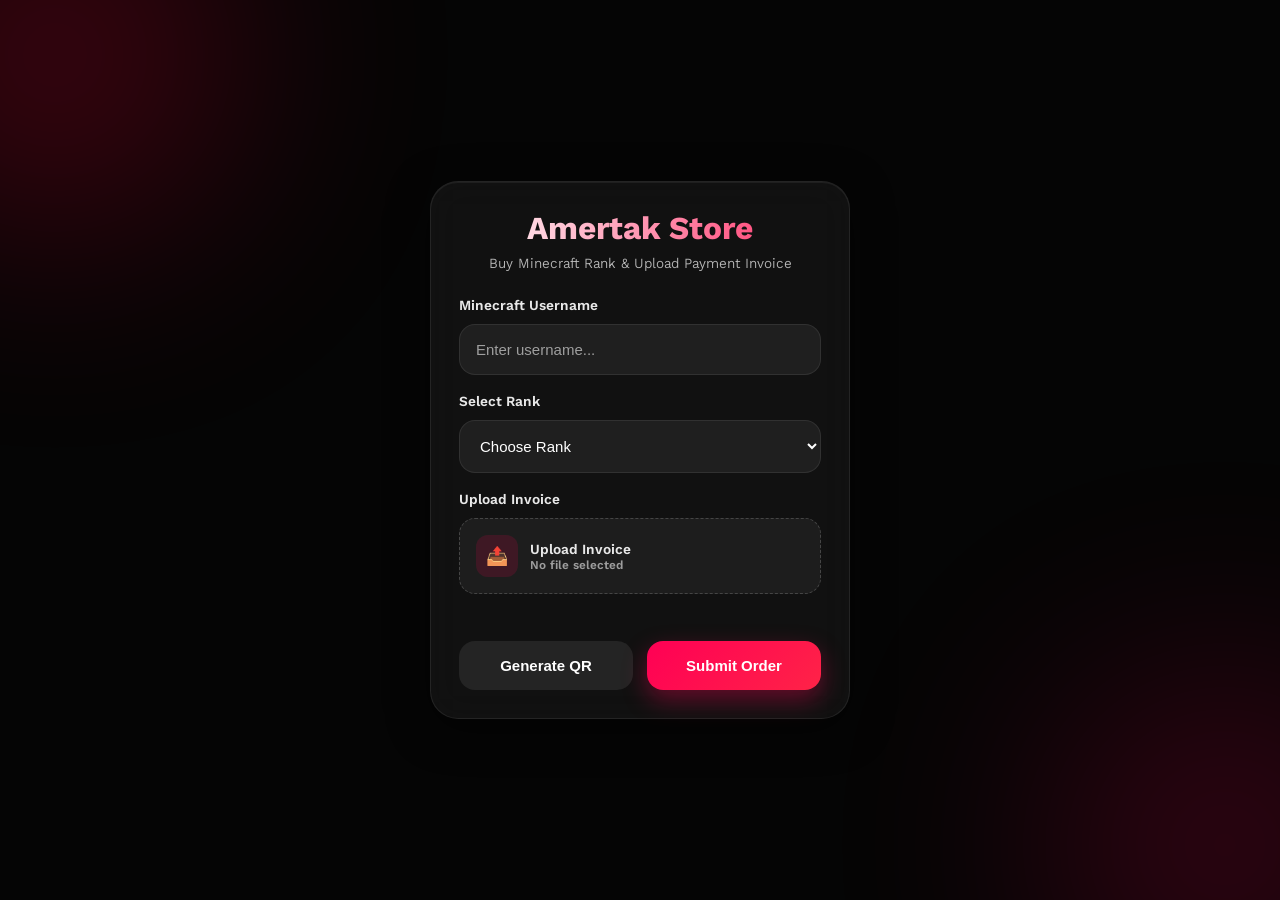
==== commit 9f75791a: "update" ====
--- a/store/Payment/index.html
+++ b/store/Payment/index.html
@@ -1,260 +1,913 @@
 <!DOCTYPE html>
-<html lang="km">
+<html lang="en">
 <head>
-    <meta charset="UTF-8">
-    <meta name="viewport" content="width=device-width, initial-scale=1.0, maximum-scale=1.0, user-scalable=no">
-    <title>Welcome to Amertak</title>
-
-    <meta name="description" content="Best Minecraft Khmer Server in Cambodia! Join Survival & PvP world, build, fight, and enjoy smooth gameplay with Khmer community.">
-    <meta name="keywords" content="Minecraft Khmer Server, Cambodia Minecraft Server, Khmer SMP, PvP Server Cambodia, Survival Server Khmer, MC KH Server">
-
-    <!-- Favicon -->
-    <link rel="icon" type="image/png" href="/images/logo.svg">
-    <link rel="shortcut icon" href="/images/logo.svg">
-
-    <!-- ================= OPEN GRAPH (Facebook / Discord / Messenger preview) ================= -->
-    <meta property="og:type" content="website">
-    <meta property="og:title" content="Minecraft Khmer Server">
-    <meta property="og:description" content="Join the best Khmer Minecraft Server! Survival, PvP, building & more with friends in Cambodia.">
-    
-    <!-- 🔥 Banner Image (IMPORTANT for link preview) -->
-    <meta property="og:image" content="/images/logo.svg">
-    <meta property="og:image:width" content="1200">
-    <meta property="og:image:height" content="630">
-
-    <!-- Website URL (change to your domain) -->
-    <meta property="og:url" content="https://foxmckingdom.com">
-
-    <meta property="og:site_name" content="Khmer Minecraft Server">
-
-    <!-- ================= TWITTER CARD ================= -->
-    <meta name="twitter:card" content="summary_large_image">
-    <meta name="twitter:title" content="Minecraft Khmer Server">
-    <meta name="twitter:description" content="Join Survival & PvP Khmer Minecraft Server with smooth gameplay.">
-    <meta name="twitter:image" content="/images/logo.svg">
-    
-    <!-- External Resources -->
-    <script src="https://unpkg.com/lucide@latest"></script>
-    <link href="https://fonts.googleapis.com/css2?family=Kantumruy+Pro:wght@400;600;700&display=swap" rel="stylesheet">
-    <link rel="stylesheet" href="https://unpkg.com/aos@2.3.4/dist/aos.css">
-    <link href="https://fonts.googleapis.com/css2?family=Bungee&family=Share+Tech&display=swap" rel="stylesheet">
-    <link rel="stylesheet" href="/style.css">
-    <link rel="stylesheet" href="/store/Payment/style.css">
-    <link rel="stylesheet" href="/progress-loader/loader.css">
+<meta charset="UTF-8" />
+<meta
+name="viewport"
+content="width=device-width, initial-scale=1.0"
+/>
+
+<title>Amertak Store</title>
+
+<link
+href="https://fonts.googleapis.com/css2?family=Kantumruy+Pro:wght@400;500;600;700&display=swap"
+rel="stylesheet"
+/>
+
+<style>
+
+/* =========================
+RESET
+========================= */
+*{
+    margin:0;
+    padding:0;
+    box-sizing:border-box;
+    -webkit-tap-highlight-color:transparent;
+}
+
+body{
+    font-family:'Kantumruy Pro',sans-serif;
+    background:#050505;
+    min-height:100vh;
+    display:flex;
+    justify-content:center;
+    align-items:center;
+    padding:20px;
+    overflow-x:hidden;
+    color:white;
+}
+
+/* =========================
+BACKGROUND
+========================= */
+body::before,
+body::after{
+    content:"";
+    position:fixed;
+    width:350px;
+    height:350px;
+    border-radius:50%;
+    filter:blur(120px);
+    z-index:-1;
+}
+
+body::before{
+    background:#ff0037;
+    top:-120px;
+    left:-120px;
+    opacity:.25;
+}
+
+body::after{
+    background:#ff0055;
+    bottom:-120px;
+    right:-120px;
+    opacity:.2;
+}
+
+/* =========================
+CONTAINER
+========================= */
+.store-container{
+    width:100%;
+    max-width:420px;
+}
+
+/* =========================
+CARD
+========================= */
+.store-card{
+    background:rgba(255,255,255,.05);
+    border:1px solid rgba(255,255,255,.08);
+    border-radius:28px;
+    padding:28px;
+    backdrop-filter:blur(18px);
+    box-shadow:
+    0 10px 40px rgba(0,0,0,.5),
+    inset 0 1px 0 rgba(255,255,255,.06);
+}
+
+/* =========================
+HEADER
+========================= */
+.store-header{
+    text-align:center;
+    margin-bottom:25px;
+}
+
+.store-header h1{
+    font-size:32px;
+    font-weight:700;
+    margin-bottom:8px;
+    background:linear-gradient(
+    90deg,
+    #ffffff,
+    #ff2f67
+    );
+    -webkit-background-clip:text;
+    -webkit-text-fill-color:transparent;
+}
+
+.store-header p{
+    color:#b9b9b9;
+    font-size:14px;
+}
+
+/* =========================
+FORM
+========================= */
+.form-group{
+    margin-bottom:18px;
+}
+
+label{
+    display:block;
+    margin-bottom:10px;
+    font-size:14px;
+    color:#e8e8e8;
+    font-weight:600;
+}
+
+input,
+select{
+    width:100%;
+    border:none;
+    outline:none;
+    border-radius:16px;
+    background:rgba(255,255,255,.06);
+    border:1px solid rgba(255,255,255,.08);
+    color:white;
+    padding:16px;
+    font-size:15px;
+    transition:.25s;
+}
+
+input::placeholder{
+    color:#9f9f9f;
+}
+
+input:focus,
+select:focus{
+    border-color:#ff2b63;
+    box-shadow:0 0 0 4px rgba(255,0,85,.12);
+}
+
+/* =========================
+UPLOAD BUTTON
+========================= */
+.upload-btn{
+    width:100%;
+    padding:16px;
+    border-radius:16px;
+    cursor:pointer;
+    background:rgba(255,255,255,.05);
+    border:1px dashed rgba(255,255,255,.18);
+    display:flex;
+    align-items:center;
+    justify-content:space-between;
+    gap:15px;
+    transition:.25s;
+}
+
+.upload-btn:hover{
+    border-color:#ff2b63;
+    background:rgba(255,255,255,.08);
+}
+
+.upload-left{
+    display:flex;
+    align-items:center;
+    gap:12px;
+}
+
+.upload-icon{
+    width:42px;
+    height:42px;
+    border-radius:12px;
+    background:rgba(255,0,85,.15);
+    display:flex;
+    align-items:center;
+    justify-content:center;
+    font-size:18px;
+}
+
+.upload-text{
+    display:flex;
+    flex-direction:column;
+}
+
+.upload-title{
+    font-size:14px;
+    font-weight:600;
+}
+
+.upload-sub{
+    font-size:12px;
+    color:#9d9d9d;
+}
+
+/* =========================
+QR SECTION
+========================= */
+.qr-box{
+    margin-top:22px;
+    display:flex;
+    justify-content:center;
+}
+
+#qr-container{
+    width:100%;
+    padding:20px;
+    border-radius:20px;
+    background:rgba(255,255,255,.04);
+    border:1px solid rgba(255,255,255,.08);
+    text-align:center;
+}
+
+#qr-img{
+    width:100%;
+    max-width:250px;
+    border-radius:18px;
+    display:block;
+    margin:auto;
+}
+
+/* =========================
+LOADER
+========================= */
+#loader{
+    display:flex;
+    flex-direction:column;
+    align-items:center;
+    gap:12px;
+    padding:20px;
+}
+
+.spinner{
+    width:50px;
+    height:50px;
+    border-radius:50%;
+    border:4px solid rgba(255,255,255,.1);
+    border-top-color:#ff2b63;
+    animation:spin .7s linear infinite;
+}
+
+@keyframes spin{
+    to{
+        transform:rotate(360deg);
+    }
+}
+
+/* =========================
+BUTTONS
+========================= */
+.button-group{
+    display:grid;
+    grid-template-columns:1fr 1fr;
+    gap:14px;
+    margin-top:25px;
+}
+
+button{
+    border:none;
+    outline:none;
+    padding:16px;
+    border-radius:16px;
+    cursor:pointer;
+    font-size:15px;
+    font-weight:700;
+    transition:.25s;
+}
+
+.generate-btn{
+    background:rgba(255,255,255,.08);
+    color:white;
+}
+
+.generate-btn:hover{
+    background:rgba(255,255,255,.12);
+}
+
+.submit-btn{
+    background:linear-gradient(
+    135deg,
+    #ff0055,
+    #ff2347
+    );
+    color:white;
+    box-shadow:
+    0 10px 25px rgba(255,0,85,.35);
+}
+
+.submit-btn:hover{
+    transform:translateY(-2px);
+}
+
+button:disabled{
+    opacity:.7;
+    cursor:not-allowed;
+}
+
+/* =========================
+ERROR
+========================= */
+.error{
+    position:fixed;
+    top:25px;
+    right:25px;
+    width:320px;
+    background:#111;
+    border:1px solid rgba(255,255,255,.08);
+    border-radius:18px;
+    padding:18px;
+    transform:translateX(420px);
+    transition:.35s;
+    overflow:hidden;
+    z-index:999;
+}
+
+.error.toggleError{
+    transform:translateX(0);
+}
+
+.error-title{
+    font-size:16px;
+    margin-bottom:8px;
+    color:#ff3864;
+    text-transform:uppercase;
+}
+
+#error-info{
+    font-size:14px;
+    color:#ddd;
+}
+
+.progress-border{
+    position:absolute;
+    left:0;
+    bottom:0;
+    width:100%;
+    height:3px;
+    background:#ff0055;
+    transform-origin:left;
+    transform:scaleX(0);
+}
+
+.toggleProgress{
+    animation:progressAnim 3s linear;
+}
+
+@keyframes progressAnim{
+    from{
+        transform:scaleX(1);
+    }
+    to{
+        transform:scaleX(0);
+    }
+}
+
+/* =========================
+UTILS
+========================= */
+.hidden{
+    display:none !important;
+}
+
+#rankError{
+    display:none;
+    margin-top:10px;
+    color:#ff5379;
+    font-size:13px;
+}
+
+.price-box{
+    margin-top:12px;
+    padding:14px;
+    border-radius:14px;
+    background:rgba(255,255,255,.04);
+    border:1px solid rgba(255,255,255,.07);
+    color:#ff5f86;
+    font-weight:700;
+    text-align:center;
+}
+#successBox{
+    background:rgba(0,255,120,.08);
+}
+
+/* =========================
+MOBILE
+========================= */
+@media(max-width:480px){
+
+    .store-card{
+        padding:22px;
+        border-radius:24px;
+    }
+
+    .button-group{
+        grid-template-columns:1fr;
+    }
+
+    .error{
+        width:calc(100% - 30px);
+        right:15px;
+    }
+
+}
+
+</style>
 </head>
 <body>
 
-    <!-- Blur Background Colours -->
-    <div>
-        <span class="blur-card"></span>
-        <span class="blur-card"></span>
-        <span class="blur"></span>
-    </div>
-
-    <!-- Mobile Sidebar Drawer (Hidden on Desktop) -->
-    <div id="overlay" onclick="toggleSidebar()" class="overlay hidden"></div>
-    <aside id="sidebar" class="sidebar-mobile">
-        <nav class="mobile-nav">
-            <a href='/' class="nav-link"><svg xmlns="http://www.w3.org/2000/svg" viewBox="0 0 24 24" width="20" height="20"><path d="M13 19H19V9.97815L12 4.53371L5 9.97815V19H11V13H13V19ZM21 20C21 20.5523 20.5523 21 20 21H4C3.44772 21 3 20.5523 3 20V9.48907C3 9.18048 3.14247 8.88917 3.38606 8.69972L11.3861 2.47749C11.7472 2.19663 12.2528 2.19663 12.6139 2.47749L20.6139 8.69972C20.8575 8.88917 21 9.18048 21 9.48907V20Z"></path></svg> Home</a>
-            
-            <a href="/store" class="nav-link active"><svg xmlns="http://www.w3.org/2000/svg" viewBox="0 0 24 24" width="20" height="20"><path d="M4.00436 6.41686L0.761719 3.17422L2.17593 1.76001L5.41857 5.00265H20.6603C21.2126 5.00265 21.6603 5.45037 21.6603 6.00265C21.6603 6.09997 21.6461 6.19678 21.6182 6.29L19.2182 14.29C19.0913 14.713 18.7019 15.0027 18.2603 15.0027H6.00436V17.0027H17.0044V19.0027H5.00436C4.45207 19.0027 4.00436 18.5549 4.00436 18.0027V6.41686ZM6.00436 7.00265V13.0027H17.5163L19.3163 7.00265H6.00436ZM5.50436 23.0027C4.67593 23.0027 4.00436 22.3311 4.00436 21.5027C4.00436 20.6742 4.67593 20.0027 5.50436 20.0027C6.33279 20.0027 7.00436 20.6742 7.00436 21.5027C7.00436 22.3311 6.33279 23.0027 5.50436 23.0027ZM17.5044 23.0027C16.6759 23.0027 16.0044 22.3311 16.0044 21.5027C16.0044 20.6742 16.6759 20.0027 17.5044 20.0027C18.3328 20.0027 19.0044 20.6742 19.0044 21.5027C19.0044 22.3311 18.3328 23.0027 17.5044 23.0027Z"></path></svg> Store</a>
-
-            <a href="/players" class="nav-link"><svg xmlns="http://www.w3.org/2000/svg" viewBox="0 0 24 24" width="20" height="20"><path d="M20 22H18V20C18 18.3431 16.6569 17 15 17H9C7.34315 17 6 18.3431 6 20V22H4V20C4 17.2386 6.23858 15 9 15H15C17.7614 15 20 17.2386 20 20V22ZM12 13C8.68629 13 6 10.3137 6 7C6 3.68629 8.68629 1 12 1C15.3137 1 18 3.68629 18 7C18 10.3137 15.3137 13 12 13ZM12 11C14.2091 11 16 9.20914 16 7C16 4.79086 14.2091 3 12 3C9.79086 3 8 4.79086 8 7C8 9.20914 9.79086 11 12 11Z"></path></svg> Players</a>
-            
-            <div class="nav-label"><svg xmlns="http://www.w3.org/2000/svg" viewBox="0 0 24 18" width="20" height="20" fill="rgba(255,255,255,1)"><path d="M2 13H8V21H2V13ZM16 8H22V21H16V8ZM9 3H15V21H9V3ZM4 15V19H6V15H4ZM11 5V19H13V5H11ZM18 10V19H20V10H18Z"></path></svg> Leaderboard</div>
-
-            <a href="/topkills" class="nav-link"><svg xmlns="http://www.w3.org/2000/svg" viewBox="0 0 24 27" width="24" height="24" fill="rgba(255,255,255,1)"><path d="M17.4563 3L20.9991 3.00335L21.001 6.52648L15.5341 11.992L18.3624 14.8207L19.7772 13.4071L21.1915 14.8213L18.7166 17.2962L21.545 20.1246L20.1308 21.5388L17.3024 18.7104L14.8275 21.1853L13.4133 19.7711L14.8269 18.3562L11.9981 15.528L9.1703 18.3558L10.5849 19.7711L9.17064 21.1853L6.69614 18.71L3.86734 21.5388L2.45312 20.1246L5.28192 17.2958L2.80668 14.8213L4.22089 13.4071L5.63477 14.8202L8.46212 11.992L3.00181 6.53118L2.99907 3L6.54506 3.00335L11.9981 8.457L17.4563 3ZM9.87612 13.406L7.04807 16.234L7.75607 16.941L10.5831 14.113L9.87612 13.406ZM19.0001 5.001H18.2831L13.4121 9.87L14.1191 10.577L19.0001 5.698V5.001ZM5.00007 5.001V5.701L16.2411 16.942L16.9482 16.2349L5.71507 5.002L5.00007 5.001Z"></path></svg> Top Kills</a>
-
-            <a href="/topdeaths" class="nav-link"><svg xmlns="http://www.w3.org/2000/svg" viewBox="0 0 24 27" width="24" height="24" fill="rgba(255,255,255,1)"><path d="M12 2C17.5228 2 22 6.47715 22 12V15.7639C22 16.5215 21.572 17.214 20.8944 17.5528L18 19V20C18 21.5977 16.7511 22.9037 15.1763 22.9949L14.9499 23.0004C14.9718 22.8926 14.9868 22.7823 14.9943 22.67L15 22.5V22C15 20.9456 14.1841 20.0818 13.1493 20.0055L13 20H11C9.94564 20 9.08183 20.8159 9.00549 21.8507L9 22V22.5C9 22.6714 9.01725 22.8387 9.0501 23.0004L9 23C7.34315 23 6 21.6569 6 20V19L3.10557 17.5528C2.428 17.214 2 16.5215 2 15.7639V12C2 6.47715 6.47715 2 12 2ZM12 4C7.66509 4 4.13546 7.44784 4.00381 11.7508L4 12V15.7639L8 17.7639V19.355L8.07537 19.2711C8.76418 18.5335 9.72777 18.0584 10.7981 18.005L11 18L13.0735 18.0013L13.2964 18.0109C14.2947 18.0846 15.1868 18.5219 15.8452 19.1884L16 19.355V17.7639L20 15.7639V12C20 7.58172 16.4183 4 12 4ZM8 11C9.10457 11 10 11.8954 10 13C10 14.1046 9.10457 15 8 15C6.89543 15 6 14.1046 6 13C6 11.8954 6.89543 11 8 11ZM16 11C17.1046 11 18 11.8954 18 13C18 14.1046 17.1046 15 16 15C14.8954 15 14 14.1046 14 13C14 11.8954 14.8954 11 16 11Z"></path></svg> Top deaths</a>
-        </nav>
-    </aside>
-
-    <!-- Main Content Wrapper -->
-    <div class="app-wrapper">
-        <header class="header">
-            <div class="header-container">
-                <!-- Branding -->
-                <div class="header-left">
-                    <div class="brand">
-                        <div class="brand-icon"><img src="/images/logo.svg" alt="logo" width="150px"></div>
+<div class="store-container">
+
+    <div class="store-card">
+
+        <!-- HEADER -->
+        <div class="store-header">
+            <h1>Amertak Store</h1>
+            <p>Buy Minecraft Rank & Upload Payment Invoice</p>
+        </div>
+
+        <!-- FORM -->
+        <form
+        id="paymentForm"
+        onsubmit="return false;"
+        >
+
+            <!-- USERNAME -->
+            <div class="form-group">
+                <label>Minecraft Username</label>
+
+                <input
+                type="text"
+                id="username"
+                placeholder="Enter username..."
+                required
+                />
+            </div>
+
+            <!-- RANK -->
+            <div class="form-group">
+
+                <label>Select Rank</label>
+
+                <select id="rank" required>
+
+                    <option value="">
+                    Choose Rank
+                    </option>
+
+                    <option value="vip">
+                    VIP - $2
+                    </option>
+
+                    <option value="mvp">
+                    MVP - $3.5
+                    </option>
+
+                    <option value="mvpplus">
+                    MVP+ - $5
+                    </option>
+
+                    <option value="epic">
+                    EPIC - $6.5
+                    </option>
+
+                    <option value="kingdom">
+                    KINGDOM - $8
+                    </option>
+
+                </select>
+
+                <p id="rankError">
+                Please select a rank!
+                </p>
+
+                <div
+                class="price-box hidden"
+                id="priceBox"
+                ></div>
+
+            </div>
+
+            <!-- FILE -->
+            <div class="form-group">
+
+                <label>Upload Invoice</label>
+
+                <label
+                for="fileUpload"
+                class="upload-btn"
+                >
+
+                    <div class="upload-left">
+
+                        <div class="upload-icon">
+                        📤
+                        </div>
+
+                        <div class="upload-text">
+                            <span class="upload-title">
+                            Upload Invoice
+                            </span>
+
+                            <span
+                            class="upload-sub"
+                            id="filetxt"
+                            >
+                            No file selected
+                            </span>
+                        </div>
+
                     </div>
-                </div>
-
-                <button onclick="toggleSidebar()" class="hamburger-btn">
-                    <svg xmlns="http://www.w3.org/2000/svg" viewBox="0 0 24 24" width="30" height="30" fill="rgba(255,255,255,1)"><path d="M16 18V20H5V18H16ZM21 11V13H3V11H21ZM19 4V6H8V4H19Z"></path></svg>
-                </button>
-
-                <!-- Desktop Navigation Bar -->
-                <nav class="desktop-navbar">
-                    <div class="nav-item" onclick="window.location.href='/'"><svg xmlns="http://www.w3.org/2000/svg" viewBox="0 0 24 27" width="24" height="24" fill="rgba(255,255,255,1)"><path d="M13 19H19V9.97815L12 4.53371L5 9.97815V19H11V13H13V19ZM21 20C21 20.5523 20.5523 21 20 21H4C3.44772 21 3 20.5523 3 20V9.48907C3 9.18048 3.14247 8.88917 3.38606 8.69972L11.3861 2.47749C11.7472 2.19663 12.2528 2.19663 12.6139 2.47749L20.6139 8.69972C20.8575 8.88917 21 9.18048 21 9.48907V20Z"></path></svg> Home</div>
-
-                    <div class="nav-item active" onclick="window.location.href='/store'"><svg xmlns="http://www.w3.org/2000/svg" viewBox="0 0 24 24" width="24" height="24" fill="currentColor"><path d="M4.00436 6.41686L0.761719 3.17422L2.17593 1.76001L5.41857 5.00265H20.6603C21.2126 5.00265 21.6603 5.45037 21.6603 6.00265C21.6603 6.09997 21.6461 6.19678 21.6182 6.29L19.2182 14.29C19.0913 14.713 18.7019 15.0027 18.2603 15.0027H6.00436V17.0027H17.0044V19.0027H5.00436C4.45207 19.0027 4.00436 18.5549 4.00436 18.0027V6.41686ZM6.00436 7.00265V13.0027H17.5163L19.3163 7.00265H6.00436ZM5.50436 23.0027C4.67593 23.0027 4.00436 22.3311 4.00436 21.5027C4.00436 20.6742 4.67593 20.0027 5.50436 20.0027C6.33279 20.0027 7.00436 20.6742 7.00436 21.5027C7.00436 22.3311 6.33279 23.0027 5.50436 23.0027ZM17.5044 23.0027C16.6759 23.0027 16.0044 22.3311 16.0044 21.5027C16.0044 20.6742 16.6759 20.0027 17.5044 20.0027C18.3328 20.0027 19.0044 20.6742 19.0044 21.5027C19.0044 22.3311 18.3328 23.0027 17.5044 23.0027Z"></path></svg> Store</div>
-
-                    <div class="nav-item" onclick="window.location.href='/players'"><svg xmlns="http://www.w3.org/2000/svg" viewBox="0 0 24 27" width="24" height="24" fill="rgba(255,255,255,1)"><path d="M20 22H18V20C18 18.3431 16.6569 17 15 17H9C7.34315 17 6 18.3431 6 20V22H4V20C4 17.2386 6.23858 15 9 15H15C17.7614 15 20 17.2386 20 20V22ZM12 13C8.68629 13 6 10.3137 6 7C6 3.68629 8.68629 1 12 1C15.3137 1 18 3.68629 18 7C18 10.3137 15.3137 13 12 13ZM12 11C14.2091 11 16 9.20914 16 7C16 4.79086 14.2091 3 12 3C9.79086 3 8 4.79086 8 7C8 9.20914 9.79086 11 12 11Z"></path></svg> Players</div>
-
-                    <div class="nav-item" onclick="window.location.href='/topkills'"><svg xmlns="http://www.w3.org/2000/svg" viewBox="0 0 24 27" width="24" height="24" fill="rgba(255,255,255,1)"><path d="M17.4563 3L20.9991 3.00335L21.001 6.52648L15.5341 11.992L18.3624 14.8207L19.7772 13.4071L21.1915 14.8213L18.7166 17.2962L21.545 20.1246L20.1308 21.5388L17.3024 18.7104L14.8275 21.1853L13.4133 19.7711L14.8269 18.3562L11.9981 15.528L9.1703 18.3558L10.5849 19.7711L9.17064 21.1853L6.69614 18.71L3.86734 21.5388L2.45312 20.1246L5.28192 17.2958L2.80668 14.8213L4.22089 13.4071L5.63477 14.8202L8.46212 11.992L3.00181 6.53118L2.99907 3L6.54506 3.00335L11.9981 8.457L17.4563 3ZM9.87612 13.406L7.04807 16.234L7.75607 16.941L10.5831 14.113L9.87612 13.406ZM19.0001 5.001H18.2831L13.4121 9.87L14.1191 10.577L19.0001 5.698V5.001ZM5.00007 5.001V5.701L16.2411 16.942L16.9482 16.2349L5.71507 5.002L5.00007 5.001Z"></path></svg> Top Kills</div>
-
-                    <div class="nav-item" onclick="window.location.href='/topdeaths'"><svg xmlns="http://www.w3.org/2000/svg" viewBox="0 0 24 27" width="24" height="24" fill="rgba(255,255,255,1)"><path d="M12 2C17.5228 2 22 6.47715 22 12V15.7639C22 16.5215 21.572 17.214 20.8944 17.5528L18 19V20C18 21.5977 16.7511 22.9037 15.1763 22.9949L14.9499 23.0004C14.9718 22.8926 14.9868 22.7823 14.9943 22.67L15 22.5V22C15 20.9456 14.1841 20.0818 13.1493 20.0055L13 20H11C9.94564 20 9.08183 20.8159 9.00549 21.8507L9 22V22.5C9 22.6714 9.01725 22.8387 9.0501 23.0004L9 23C7.34315 23 6 21.6569 6 20V19L3.10557 17.5528C2.428 17.214 2 16.5215 2 15.7639V12C2 6.47715 6.47715 2 12 2ZM12 4C7.66509 4 4.13546 7.44784 4.00381 11.7508L4 12V15.7639L8 17.7639V19.355L8.07537 19.2711C8.76418 18.5335 9.72777 18.0584 10.7981 18.005L11 18L13.0735 18.0013L13.2964 18.0109C14.2947 18.0846 15.1868 18.5219 15.8452 19.1884L16 19.355V17.7639L20 15.7639V12C20 7.58172 16.4183 4 12 4ZM8 11C9.10457 11 10 11.8954 10 13C10 14.1046 9.10457 15 8 15C6.89543 15 6 14.1046 6 13C6 11.8954 6.89543 11 8 11ZM16 11C17.1046 11 18 11.8954 18 13C18 14.1046 17.1046 15 16 15C14.8954 15 14 14.1046 14 13C14 11.8954 14.8954 11 16 11Z"></path></svg> Top Deaths</div>
-                </nav>
+
+                </label>
+
+                <input
+                type="file"
+                id="fileUpload"
+                accept="image/*"
+                hidden
+                required
+                />
+
             </div>
-        </header>
-
-        <main class="main-content">
-            <div class="content-container">
-                <!-- Dynamic Page Header -->
-                <section class="page-header">
-                    <div class="header-titles">
-                        <h2 id="mainTitle" data-aos="zoom-up" data-aos-delay="100">Welcome to <strong>Amertak</strong></h2>
-                        <!-- Server Status Status -->
-                        <div class="header-right">
-                            <div class="server-status" data-aos="zoom" data-aos-delay="200">
-                                 <span id="statusDot" class="status-dot"></span>
-                                <span id="playerCounter" class="status-text">Connecting...</span>
-                            </div>
-                        </div>
-                    </div>
-                </section>
-                
-                <!-- Loading Progress -->
-                <div class="glass-loader-container">
-                    <svg class="progress-svg">
-                        <defs>
-                            <linearGradient id="gradient-color" x1="0%" y1="0%" x2="100%" y2="100%">
-                                <stop offset="0%" stop-color="#ff0080"/>
-                                <stop offset="100%" stop-color="#ff0022"/>
-                            </linearGradient>
-                        </defs>
-
-                        <circle class="circle-bg" cx="100" cy="100" r="65"></circle>
-                        <circle class="circle-progress" id="progress-bar" cx="100" cy="100" r="65"></circle>
-                    </svg>
-
-                    <div class="progress-text" id="progress-number"></div>
-                </div>
-                
-<!--  Ranks Store -->
-<div class="app">
-    <div class="header-store">
-        <h4>Amertak Store</h4>
-        <p>Select Rank & Complete Payment</p>
-    </div>
-
-    <div class="card-store">
-        <form id="paymentForm" onsubmit="return false;">
-
-            <div class="form">
-                <input 
-                    type="text" 
-                    id="username"
-                    placeholder="Minecraft Username" 
-                    required
-                >
-
-                <label for="fileUpload" class="upload-btn">
-                    <p class="filetext">Upload</p>
-                    <p class="filetxt" id="filetxt">Upload invoice</p>
-                </label>
-
-                <input 
-                    type="file" 
-                    id="fileUpload" 
-                    name="receipt"
-                    accept="image/*"
-                    hidden
-                    required
-                >
-            </div>
-
-            <label for="rank">Select Rank</label>
-            <select id="rank" required>
-                <option value="">Choose Rank</option>
-                <option value="vip">VIP - $2</option>
-                <option value="mvp">MVP - $3.5</option>
-                <option value="mvpplus">MVP+ - $5</option>
-                <option value="epic">EPIC - $6.5</option>
-                <option value="kingdom">KINGDOM - $8</option>
-            </select>
-
-            <p class="errorsl" id="rankError">Please select a rank!</p>
-
-            <div id="loader" class="hidden">
+
+            <!-- LOADER -->
+            <div
+            id="loader"
+            class="hidden"
+            >
                 <div class="spinner"></div>
                 <p>Loading QR...</p>
             </div>
 
-            <div id="qr-container" class="hidden">
-                <img id="qr-img" src="" alt="QR Code">
+            <!-- QR -->
+            <div class="qr-box">
+
+                <div
+                id="qr-container"
+                class="hidden"
+                >
+                    <img
+                    id="qr-img"
+                    src=""
+                    alt="QR Code"
+                    />
+                </div>
+
             </div>
-            
-            <div class="button">
-                <button class="main-button" type="button" onclick="generateQR()">Create QR</button>
-                <button class="main-button" type="button" onclick="sendOrder()">Submit Order</button>
+
+            <!-- BUTTONS -->
+            <div class="button-group">
+
+                <button
+                type="button"
+                class="generate-btn"
+                onclick="generateQR()"
+                >
+                Generate QR
+                </button>
+
+                <button
+                type="button"
+                class="submit-btn"
+                onclick="sendOrder()"
+                >
+                Submit Order
+                </button>
+
             </div>
+
         </form>
+
     </div>
+
 </div>
-        </main>
-
-        <!-- ERROR PAYMENT -->
-        <div class="error">
-            <h1  class="error-title">error</h1>
-            <div id="error-info"></div>
-            <div class="progress-border"></div>
-        </div>
-
-        <!-- Footer -->
-        <footer class="footer">
-            <!-- Icons & Info -->
-            <div class="footer-info" style="margin: auto; position: relative;">
-                <div class="sub-footer">
-                    <div class="social-links">
-                       <a href="https://dsc.gg/fox-mckingdom" class="social-icon" data-aos="fade-up" data-aos-delay="100"><svg class="icon" xmlns="http://www.w3.org/2000/svg" viewBox="0 0 24 24" width="24" height="24" fill="rgba(255,255,255,1)"><path d="M8.52062 13.8458C7.48059 13.8458 6.63159 12.9014 6.63159 11.7446 6.63159 10.5879 7.45936 9.64331 8.52062 9.64331 9.57123 9.64331 10.4308 10.5879 10.4096 11.7446 10.4096 12.9014 9.57123 13.8458 8.52062 13.8458ZM15.4941 13.8458C14.454 13.8458 13.604 12.9014 13.604 11.7446 13.604 10.5879 14.4328 9.64331 15.4941 9.64331 16.5447 9.64331 17.4043 10.5879 17.3831 11.7446 17.3831 12.9014 16.5553 13.8458 15.4941 13.8458ZM10.1253 4.32296 9.81655 3.76001 9.18323 3.86556C7.71915 4.10958 6.32658 4.54677 5.02544 5.14604L4.79651 5.25148 4.65507 5.46009C2.0418 9.31441 1.3258 13.1087 1.68032 16.8362L1.71897 17.2425 2.04912 17.4824C3.78851 18.7465 5.47417 19.5189 7.12727 20.0257L7.91657 20.2676 9.03013 17.5506C10.9397 18.0226 13.0592 18.0228 14.969 17.5511L16.0757 20.2683 16.8668 20.0256C18.5173 19.5193 20.2137 18.7472 21.9466 17.4811L22.2726 17.243 22.3131 16.8414C22.7491 12.5213 21.616 8.75773 19.3547 5.45652L19.2128 5.24944 18.9846 5.14504C17.6767 4.54685 16.2852 4.10981 14.8309 3.86573L14.2132 3.76207 13.8987 4.30369C13.8112 4.45445 13.7215 4.62464 13.6364 4.79687 12.5441 4.6847 11.456 4.68446 10.3726 4.79652 10.2882 4.62736 10.2025 4.4638 10.1253 4.32296ZM6.71436 16.6102C6.91235 16.7243 7.11973 16.8358 7.32557 16.9381L6.8764 18.034C5.75585 17.6259 4.61837 17.0637 3.4476 16.2557 3.22313 13.1178 3.86092 9.951 6.01196 6.68626 6.90962 6.29123 7.8535 5.98279 8.83606 5.77295 8.89631 5.89831 8.95235 6.02066 8.99839 6.12917L9.27128 6.77238 9.96259 6.67098C11.3152 6.4726 12.6772 6.47234 14.0523 6.67124L14.7424 6.77106 15.0147 6.12917C15.0621 6.01743 15.1167 5.89547 15.1743 5.77322 16.1525 5.98326 17.098 6.29212 18.0029 6.68812 19.8781 9.50857 20.8241 12.6544 20.5486 16.2552 19.3837 17.0625 18.2422 17.6249 17.1193 18.0335L16.6735 16.939C16.8799 16.8365 17.0879 16.7246 17.2865 16.6102 17.7763 16.328 18.3039 15.976 18.6402 15.6397L17.3606 14.3602C17.1969 14.5239 16.837 14.7808 16.3831 15.0423 15.9388 15.2983 15.498 15.5052 15.2164 15.5983 13.2126 16.2608 10.7883 16.2608 8.78443 15.5983 8.50285 15.5052 8.06205 15.2983 7.61772 15.0423 7.16383 14.7808 6.80392 14.5239 6.64017 14.3602L5.36065 15.6397C5.6969 15.976 6.2245 16.328 6.71436 16.6102Z"></path></svg></a>
-                       <a href="https://tiktok.com/@firefoxmc.xd" class="social-icon" data-aos="fade-up" data-aos-delay="200"><svg class="icon"  xmlns="http://www.w3.org/2000/svg" viewBox="0 0 24 24" width="24" height="24" fill="rgba(255,255,255,1)"><path d="M11.0004 2V8.41396C10.5947 8.33909 10.1768 8.3 9.75039 8.3C5.96724 8.3 2.90039 11.3668 2.90039 15.15C2.90039 18.9332 5.96724 22 9.75039 22C13.5335 22 16.6004 18.9332 16.6004 15.15V11.4136C17.6366 11.8539 18.7662 12.1 20.0005 12.1H21.0005V6.5H20.0005C18.0966 6.5 16.6004 4.96259 16.6004 3V2H11.0004ZM13.0004 4H14.688C15.0818 6.22009 16.7673 7.99607 19.0005 8.4091V10.0282C17.9624 9.87602 17.0253 9.48645 16.1567 8.905L14.6004 7.86327V15.15C14.6004 17.8286 12.429 20 9.75039 20C7.07181 20 4.90039 17.8286 4.90039 15.15C4.90039 12.4714 7.07181 10.3 9.75039 10.3C9.83431 10.3 9.91769 10.3021 10.0005 10.3063V11.9095C9.91795 11.9032 9.83454 11.9 9.75039 11.9C7.95547 11.9 6.50039 13.3551 6.50039 15.15C6.50039 16.9449 7.95547 18.4 9.75039 18.4C11.5453 18.4 13.0004 16.9449 13.0004 15.15C13.0004 11.4334 12.9992 7.71665 13.0004 4ZM8.50039 15.15C8.50039 14.4596 9.06003 13.9 9.75039 13.9C10.4407 13.9 11.0004 14.4596 11.0004 15.15C11.0004 15.8404 10.4407 16.4 9.75039 16.4C9.06003 16.4 8.50039 15.8404 8.50039 15.15Z"></path></svg></a>
-                       <a href="https://t.me/Amertak_network" class="social-icon" data-aos="fade-up" data-aos-delay="300"><svg class="icon"  xmlns="http://www.w3.org/2000/svg" viewBox="0 0 24 24" width="24" height="24" fill="rgba(255,255,255,1)"><path d="M17.0943 7.14643C17.6874 6.93123 17.9818 6.85378 18.1449 6.82608C18.1461 6.87823 18.1449 6.92051 18.1422 6.94825C17.9096 9.39217 16.8906 15.4048 16.3672 18.2026C16.2447 18.8578 16.1507 19.1697 15.5179 18.798C15.1014 18.5532 14.7245 18.2452 14.3207 17.9805C12.9961 17.1121 11.1 15.8189 11.2557 15.8967C9.95162 15.0373 10.4975 14.5111 11.2255 13.8093C11.3434 13.6957 11.466 13.5775 11.5863 13.4525C11.64 13.3967 11.9027 13.1524 12.2731 12.8081C13.4612 11.7035 15.7571 9.56903 15.8151 9.32202C15.8246 9.2815 15.8334 9.13045 15.7436 9.05068C15.6539 8.97092 15.5215 8.9982 15.4259 9.01989C15.2904 9.05064 13.1326 10.4769 8.95243 13.2986C8.33994 13.7192 7.78517 13.9242 7.28811 13.9134L7.29256 13.9156C6.63781 13.6847 5.9849 13.4859 5.32855 13.286C4.89736 13.1546 4.46469 13.0228 4.02904 12.8812C3.92249 12.8466 3.81853 12.8137 3.72083 12.783C8.24781 10.8109 11.263 9.51243 12.7739 8.884C14.9684 7.97124 16.2701 7.44551 17.0943 7.14643ZM19.5169 5.21806C19.2635 5.01244 18.985 4.91807 18.7915 4.87185C18.5917 4.82412 18.4018 4.80876 18.2578 4.8113C17.7814 4.81969 17.2697 4.95518 16.4121 5.26637C15.5373 5.58382 14.193 6.12763 12.0058 7.03736C10.4638 7.67874 7.39388 9.00115 2.80365 11.001C2.40046 11.1622 2.03086 11.3451 1.73884 11.5619C1.46919 11.7622 1.09173 12.1205 1.02268 12.6714C0.970519 13.0874 1.09182 13.4714 1.33782 13.7738C1.55198 14.037 1.82635 14.1969 2.03529 14.2981C2.34545 14.4483 2.76276 14.5791 3.12952 14.6941C3.70264 14.8737 4.27444 15.0572 4.84879 15.233C6.62691 15.7773 8.09066 16.2253 9.7012 17.2866C10.8825 18.0651 12.041 18.8775 13.2243 19.6531C13.6559 19.936 14.0593 20.2607 14.5049 20.5224C14.9916 20.8084 15.6104 21.0692 16.3636 20.9998C17.5019 20.8951 18.0941 19.8479 18.3331 18.5703C18.8552 15.7796 19.8909 9.68351 20.1332 7.13774C20.1648 6.80544 20.1278 6.433 20.097 6.25318C20.0653 6.068 19.9684 5.58448 19.5169 5.21806Z"></path></svg></a>
-                    </div>
-                    <div class="info">
-                        <img class="brand-icon" src="/images/logo.svg" alt="Amertak Logo" width="100px" style="margin: auto;">
-                       <p data-aos="fade-right" data-aos-delay="100">Developer: FireFoxMC_XD (Thavrath)</p>
-                       <p data-aos="fade-left" data-aos-delay="200">Website: foxmckingdom.store</p>
-                       <p data-aos="fade-right" data-aos-delay="300">Join Discord server: <a style="color: #ff0022; text-decoration: none;" href="https://dsc.gg/foxmc-kingdom">Click to join!</a></p>
-                    </div>
-                </div>
-                <!-- operator server -->
-                <div class="sub-footer">
-                    <div class="social-links" style="display: block;">
-                        <h4 style="font-size: 20px;" data-aos="zoom-up" data-aos-delay="100">Operators</h4>
-                        <p data-aos="zoom-up" data-aos-delay="200" style="color: var(--text-dim);">FireFoxMC_XD <strong class="tag owner">owner</strong></p>
-                        <p data-aos="zoom-up" data-aos-delay="300" style="color: var(--text-dim);">SOVN_MCc <strong class="tag">admin</strong></p>
-                        <p data-aos="zoom-up" data-aos-delay="400" style="color: var(--text-dim);">Kiyuta <strong class="tag">admin</strong></p>
-                        <p data-aos="zoom-up" data-aos-delay="500" style="color: var(--text-dim);">SOOK_KEA15 <strong class="tag staff">staff</strong></p>
-                    </div>
-                </div>
-                <!-- contact support -->
-                <div class="sub-footer">
-                    <div class="social-links" style="display: block;">
-                        <h4 style="font-size: 20px;" data-aos="zoom-up" data-aos-delay="500">Contact Support</h4>
-                        <p data-aos="fade-left" data-aos-delay="100" style="color: var(--text-dim);">Telegram Support</p>
-                        <p data-aos="fade-right" data-aos-delay="200" style="color: var(--text-dim);">Owner's Server</p>
-                        <p data-aos="fade-left" data-aos-delay="300" style="color: var(--text-dim);">Admin's Server</p>
-                        <p data-aos="fade-right" data-aos-delay="400" style="color: var(--text-dim);">Staff's server</p>
-                    </div>
-                </div>
-            </div>
-            <p class="copyright">© 2026 Amertak Network · Not affiliated with Mojang · All purchases are final</p>
-        </footer>
-    </div>
-
-    <script src="/script.js"></script>
-    <script src="/app/app.js"></script>
-    <script src="/store/Payment/script.js"></script>
-    <script src="/progress-loader/progress.js"></script>
-    <link rel="stylesheet" href="/progress-loader/loader.css">
-    <script src="https://unpkg.com/aos@2.3.4/dist/aos.js"></script>
-    <script>
-        AOS.init({
-            duration: 600,
-            once: false
+
+<!-- ERROR -->
+<div class="error">
+
+    <h1 class="error-title">
+    Notification
+    </h1>
+
+    <div id="error-info"></div>
+
+    <div class="progress-border"></div>
+
+</div>
+
+<!-- SUCCESS BOX -->
+<div id="successBox" class="error hidden" style="border:1px solid rgba(0,255,120,.25);">
+    <h1 class="error-title" style="color:#00ff9d;">Order Success</h1>
+    <div id="success-info"></div>
+</div>
+
+
+<script>
+
+// ==========================
+// API URL
+// ==========================
+const API = "https://amertak-backend.onrender.com";
+
+
+// ==========================
+// QR Images
+// ==========================
+const qrImages = {
+
+    vip: "/store/Payment/qr/vip.png",
+    mvp: "/store/Payment/qr/mvp.png",
+    mvpplus: "/store/Payment/qr/mvpplus.png",
+    epic: "/store/Payment/qr/epic.png",
+    kingdom: "/store/Payment/qr/kingdom.png"
+
+};
+
+
+// ==========================
+// Rank Prices
+// ==========================
+const rankPrices = {
+
+    vip: "$2",
+    mvp: "$3.5",
+    mvpplus: "$5",
+    epic: "$6.5",
+    kingdom: "$8"
+
+};
+
+
+// ==========================
+// ELEMENTS
+// ==========================
+const rankSelect = document.getElementById("rank");
+const qrImg = document.getElementById("qr-img");
+const qrContainer = document.getElementById("qr-container");
+const loader = document.getElementById("loader");
+const rankError = document.getElementById("rankError");
+const fileUpload = document.getElementById("fileUpload");
+const filetxt = document.getElementById("filetxt");
+const usernameInput = document.getElementById("username");
+const paymentForm = document.getElementById("paymentForm");
+
+const errorBox = document.querySelector(".error");
+const progressBorder = document.querySelector(".progress-border");
+const errorInfo = document.getElementById("error-info");
+
+const submitBtn = document.querySelector(".submit-btn");
+const priceBox = document.getElementById("priceBox");
+
+const successBox = document.getElementById("successBox");
+const successInfo = document.getElementById("success-info");
+
+
+// ==========================
+// ERROR POPUP (KEEP ANIMATION)
+// ==========================
+function showError(message){
+
+    errorBox.classList.remove("toggleError");
+    progressBorder.classList.remove("toggleProgress");
+
+    void errorBox.offsetWidth;
+
+    errorBox.classList.add("toggleError");
+    progressBorder.classList.add("toggleProgress");
+
+    errorInfo.innerHTML = `<span>${message}</span>`;
+}
+
+
+// ==========================
+// AUTO CLOSE ERROR
+// ==========================
+progressBorder.addEventListener("animationend", ()=>{
+
+    errorBox.classList.remove("toggleError");
+    progressBorder.classList.remove("toggleProgress");
+
+});
+
+
+// ==========================
+// FILE UI
+// ==========================
+fileUpload.addEventListener("change", function(){
+
+    if(this.files.length > 0){
+        filetxt.textContent = this.files[0].name;
+    }else{
+        filetxt.textContent = "No file selected";
+    }
+
+});
+
+
+// ==========================
+// PRICE SHOW
+// ==========================
+rankSelect.addEventListener("change", ()=>{
+
+    const rank = rankSelect.value;
+
+    if(rank){
+        priceBox.classList.remove("hidden");
+        priceBox.innerHTML = `Price: ${rankPrices[rank]}`;
+    }else{
+        priceBox.classList.add("hidden");
+    }
+
+});
+
+
+// ==========================
+// GENERATE QR (KEEP ANIMATION)
+// ==========================
+function generateQR(){
+
+    const rank = rankSelect.value;
+
+    if(!rank){
+        showError("Please select a rank!");
+        return;
+    }
+
+    loader.classList.remove("hidden");
+    qrContainer.classList.add("hidden");
+
+    const img = new Image();
+    img.src = qrImages[rank];
+
+    img.onload = ()=>{
+
+        setTimeout(()=>{
+
+            qrImg.src = img.src;
+
+            loader.classList.add("hidden");
+            qrContainer.classList.remove("hidden");
+
+            showError("QR Generated!");
+
+        }, 500);
+
+    };
+
+    img.onerror = ()=>{
+
+        loader.classList.add("hidden");
+        showError("QR load failed!");
+
+    };
+}
+
+
+// ==========================
+// FETCH WITH TIMEOUT (FIX FOR "CANNOT CONNECT")
+// ==========================
+function fetchWithTimeout(url, options, timeout = 15000){
+
+    return new Promise((resolve, reject)=>{
+
+        const controller = new AbortController();
+        const timer = setTimeout(()=>controller.abort(), timeout);
+
+        fetch(url, {
+            ...options,
+            signal: controller.signal
+        })
+        .then(res=>{
+            clearTimeout(timer);
+            resolve(res);
+        })
+        .catch(err=>{
+            clearTimeout(timer);
+            reject(err);
         });
-    </script>
+
+    });
+
+}
+
+
+// ==========================
+// SEND ORDER (FIXED STABLE VERSION)
+// ==========================
+async function sendOrder(){
+
+    const username = usernameInput.value.trim();
+    const rank = rankSelect.value;
+    const file = fileUpload.files[0];
+
+    // VALIDATION
+    if(!username){
+        showError("Please enter Minecraft username!");
+        return;
+    }
+
+    if(!rank){
+        showError("Please select a rank!");
+        return;
+    }
+
+    if(!file){
+        showError("Please upload invoice image!");
+        return;
+    }
+
+    successBox.classList.add("hidden");
+
+    const formData = new FormData();
+    formData.append("username", username);
+    formData.append("rank", rank);
+
+    // 🔥 IMPORTANT FIX (UPLOAD FAILED FIX)
+    formData.append("file", file);
+
+    submitBtn.disabled = true;
+    submitBtn.textContent = "Sending...";
+
+    loader.classList.remove("hidden");
+
+    try{
+
+        const response = await fetchWithTimeout(
+            API + "/submit-order",
+            {
+                method: "POST",
+                body: formData
+            }
+        );
+
+        let data;
+
+        try {
+            data = await response.json();
+        } catch {
+            throw new Error("Invalid server response");
+        }
+
+        loader.classList.add("hidden");
+
+        if(!response.ok){
+            throw new Error(data.message || "Server error");
+        }
+
+        if(data.success){
+
+            successBox.classList.remove("hidden");
+
+            successInfo.innerHTML = `
+                <p>Username: <b>${username}</b></p>
+                <p>Rank: <b>${rank}</b></p>
+                <p>Status: <b>Pending Review</b></p>
+                <p style="margin-top:10px;color:#7CFFB2;">Order Success ✅</p>
+            `;
+
+            showError("Order submitted successfully!");
+
+            paymentForm.reset();
+            qrContainer.classList.add("hidden");
+            filetxt.textContent = "No file selected";
+            priceBox.classList.add("hidden");
+
+        }else{
+            showError(data.message || "Upload failed");
+        }
+
+    }catch(err){
+
+        console.log("ERROR:", err);
+
+        // 🔥 CLEAN MESSAGE FOR USER
+        if(err.name === "AbortError"){
+            showError("Server timeout. Try again.");
+        }else{
+            showError("Cannot connect to server!");
+        }
+
+    }
+
+    submitBtn.disabled = false;
+    submitBtn.textContent = "Submit Order";
+}
+
+
+// ==========================
+// FORM SUBMIT FIX
+// ==========================
+paymentForm.addEventListener("submit", (e)=>{
+    e.preventDefault();
+    sendOrder();
+});
+
+</script>
+
 </body>
 </html>
